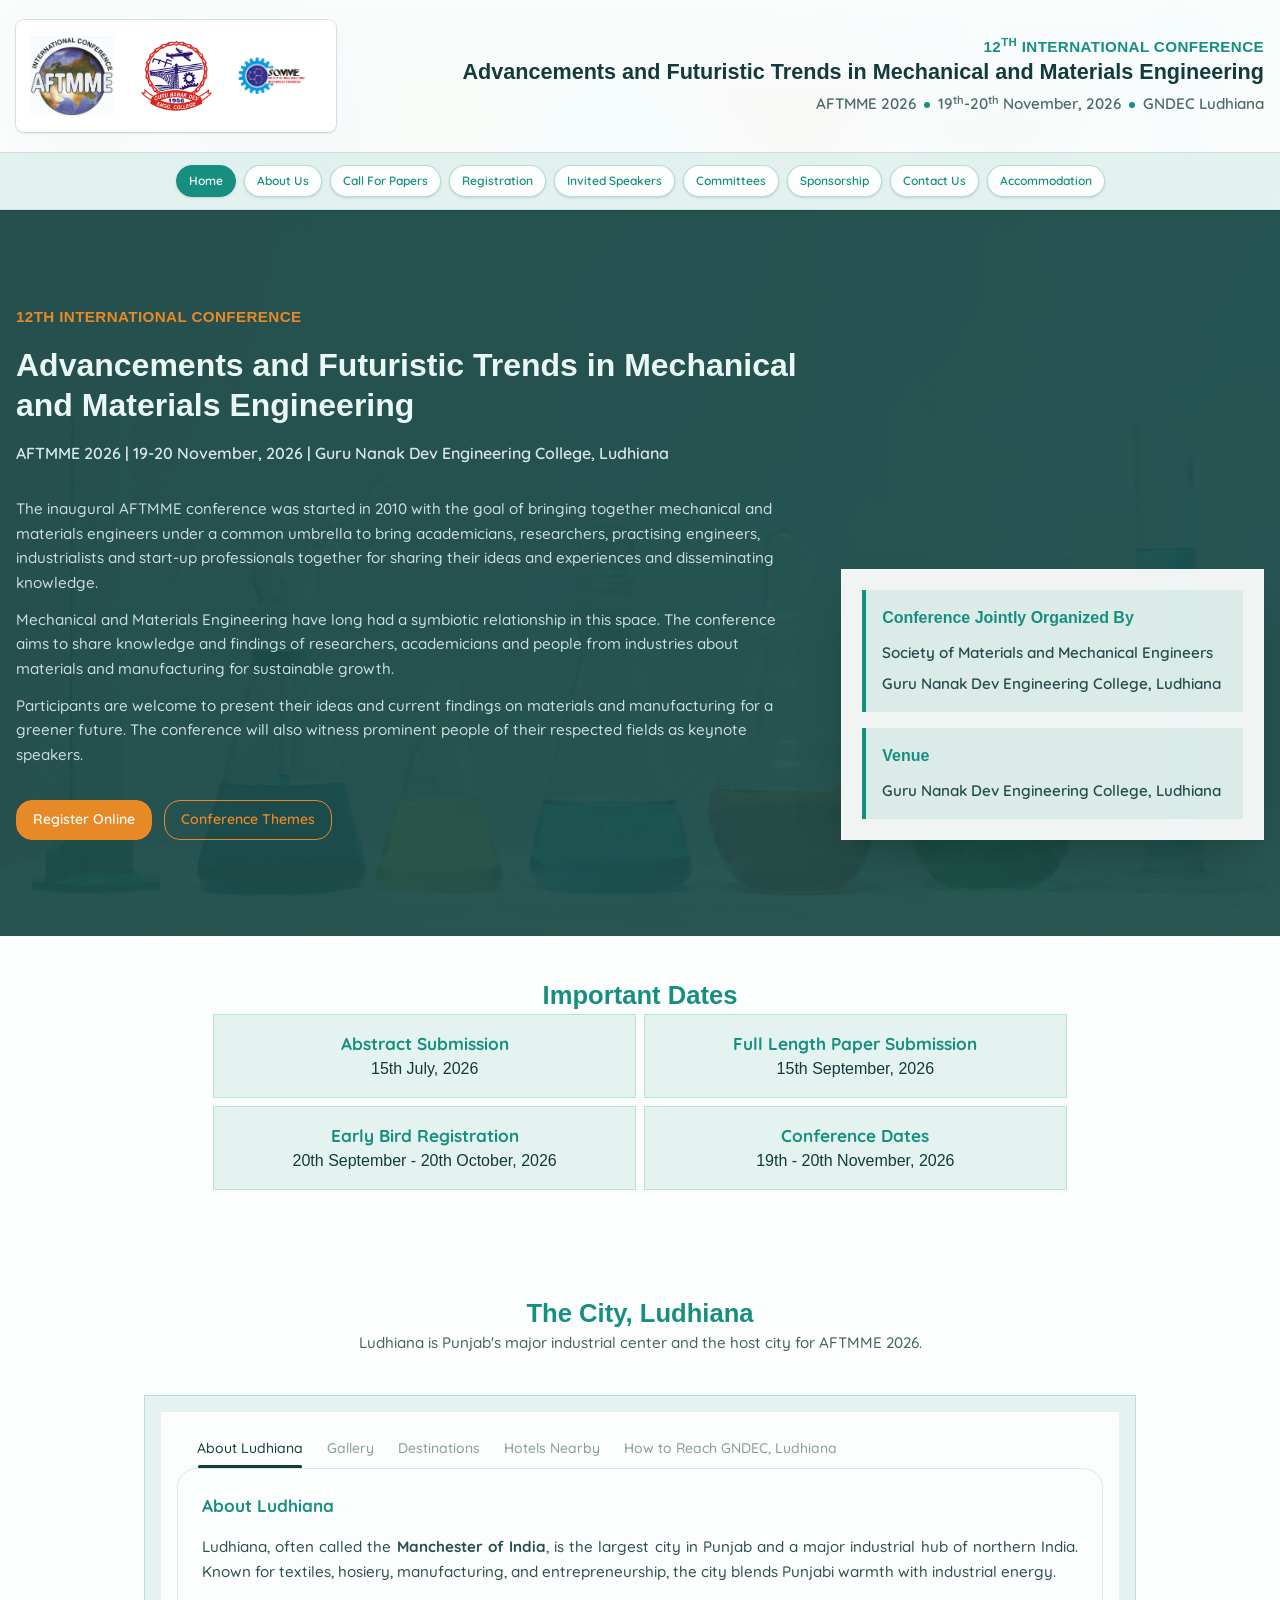
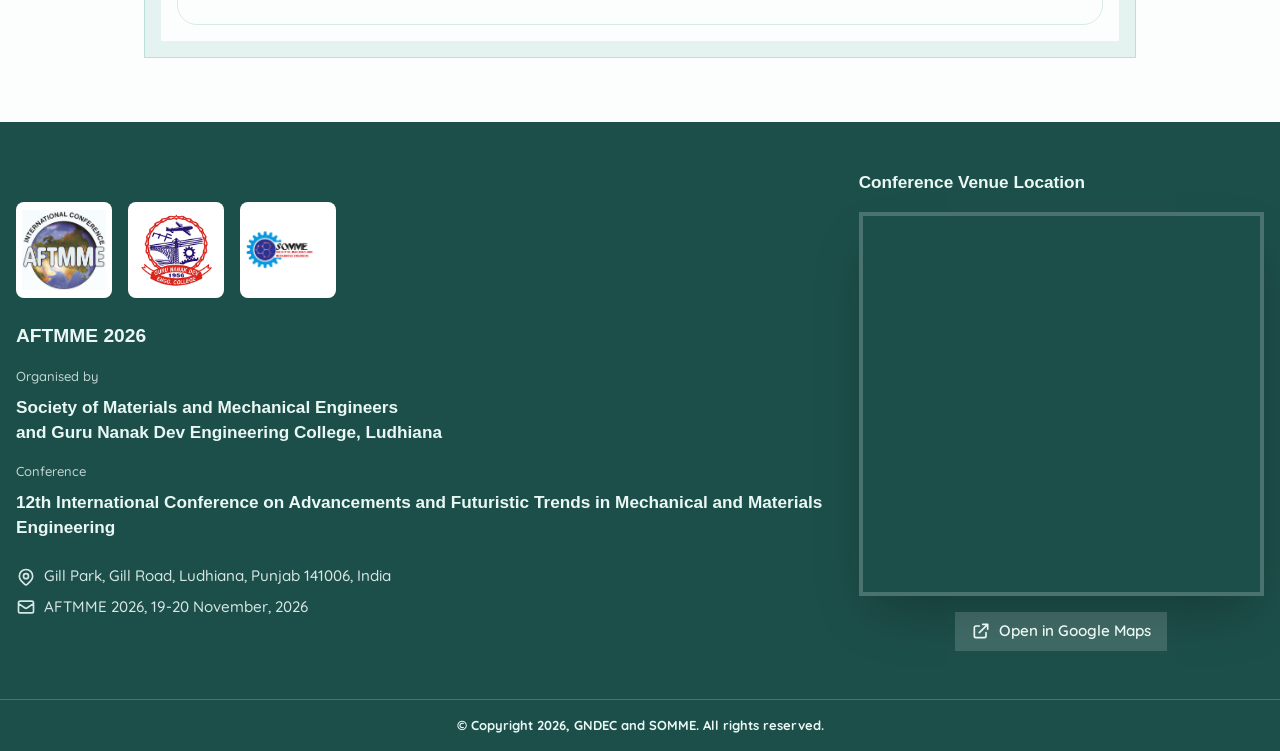
==== index.html @ 48f89f9c "draft" ====
<!DOCTYPE html>
<html lang="en" data-theme="corporate">

<head>
  <meta charset="UTF-8">
  <meta name="viewport" content="width=device-width, initial-scale=1.0">

  <title>AFTMME
  </title>
  <link rel="preconnect" href="https://fonts.googleapis.com">
  <link rel="preconnect" href="https://fonts.gstatic.com" crossorigin>
  <link href="https://fonts.googleapis.com/css2?family=Quicksand:wght@300..700&display=swap" rel="stylesheet">
  <link rel="stylesheet" href="./css/output.css">
  <link rel="apple-touch-icon" sizes="180x180" href="favicon/apple-touch-icon.png">
  <link rel="icon" type="image/png" sizes="32x32" href="favicon/favicon-32x32.png">
  <link rel="icon" type="image/png" sizes="16x16" href="favicon/favicon-16x16.png">
  <link rel="manifest" href="favicon/site.webmanifest">
</head>

<body class="font-medium text-justify text-body">
  <div class="relative ">
    <img src="./images/background.jpg" alt="Background" class="absolute inset-0 w-full h-full object-cover opacity-40 blur-lg object-bottom">
    <div class="relative  z-10">
      

<header class="bg-base-100/95 text-base-content border-b border-secondary/20 shadow-sm">
  <div class="container mx-auto px-3 py-3 md:px-4 md:py-5">
    <div class="flex flex-col gap-4 lg:flex-row lg:items-center lg:justify-between">
      <div class="flex items-center justify-center gap-2 rounded-lg bg-white/95 p-2 shadow-sm ring-1 ring-secondary/15 lg:justify-start">
        <img src="./images/logo.png" alt="" class="h-16 w-16 sm:h-20 sm:w-20 lg:h-24 lg:w-24 object-contain bg-white rounded-lg p-1.5" />

        <img src="./images/college_logo.png" alt="" class="h-16 w-16 sm:h-20 sm:w-20 lg:h-24 lg:w-24 object-contain bg-white rounded-lg p-1.5" />

        <img src="./images/somme.jpeg" alt="" class="h-16 w-16 sm:h-20 sm:w-20 lg:h-24 lg:w-24 object-contain bg-white rounded-lg p-1.5" />

      </div>

      <div class="text-center lg:text-right lg:max-w-4xl">
        <p class="text-body font-montserrat font-bold uppercase tracking-wide text-secondary">
          12<sup>th</sup> International Conference
        </p>
        <h1 class="font-montserrat text-h4 md:text-h3 font-black leading-tight text-base-content">
          Advancements and Futuristic Trends in Mechanical and Materials Engineering
        </h1>
        <div class="mt-2 flex flex-wrap items-center justify-center gap-2 text-body font-semibold text-base-content/75 lg:justify-end">
          <span>AFTMME 2026</span>
          <span class="h-1.5 w-1.5 rounded-full bg-secondary"></span>
          <span>19<sup>th</sup>-20<sup>th</sup> November, 2026</span>
          <span class="h-1.5 w-1.5 rounded-full bg-secondary"></span>
          <span>GNDEC Ludhiana</span>
        </div>
      </div>
    </div>
  </div>

  <nav id="navbar" class="border-t border-secondary/15 bg-secondary/10">
    <div class="container mx-auto flex flex-wrap justify-center gap-2 px-3 py-3">
      
      <a id="home" href="./" class="btn btn-sm shadow-sm btn-secondary border-secondary text-secondary-content pointer-events-none" aria-current=page>
  Home
</a>

      
      <a id="about-us" href="./about.html" class="btn btn-sm shadow-sm border-secondary/30 bg-base-100 text-secondary hover:bg-secondary hover:text-secondary-content hover:border-secondary" >
  About Us
</a>

      
      <a id="call-for-papers" href="./cfp.html" class="btn btn-sm shadow-sm border-secondary/30 bg-base-100 text-secondary hover:bg-secondary hover:text-secondary-content hover:border-secondary" >
  Call For Papers
</a>

      
      <a id="registration" href="./registration.html" class="btn btn-sm shadow-sm border-secondary/30 bg-base-100 text-secondary hover:bg-secondary hover:text-secondary-content hover:border-secondary" >
  Registration
</a>

      
      <a id="invited-speakers" href="./speakers.html" class="btn btn-sm shadow-sm border-secondary/30 bg-base-100 text-secondary hover:bg-secondary hover:text-secondary-content hover:border-secondary" >
  Invited Speakers
</a>

      
      <a id="committee" href="./committees.html" class="btn btn-sm shadow-sm border-secondary/30 bg-base-100 text-secondary hover:bg-secondary hover:text-secondary-content hover:border-secondary" >
  Committees
</a>

      
      <a id="sponsorship" href="./sponsorship.html" class="btn btn-sm shadow-sm border-secondary/30 bg-base-100 text-secondary hover:bg-secondary hover:text-secondary-content hover:border-secondary" >
  Sponsorship
</a>

      
      <a id="contact-us" href="./contact.html" class="btn btn-sm shadow-sm border-secondary/30 bg-base-100 text-secondary hover:bg-secondary hover:text-secondary-content hover:border-secondary" >
  Contact Us
</a>

      
      <a id="accommodation" href="./accomodation.html" class="btn btn-sm shadow-sm border-secondary/30 bg-base-100 text-secondary hover:bg-secondary hover:text-secondary-content hover:border-secondary" >
  Accommodation
</a>

      
    </div>
  </nav>
</header>

    </div>
  </div>

  <div>
    

<section class="bg-base-100">
  <div class="relative overflow-hidden bg-neutral text-neutral-content">
    <img src="./images/background.jpg" alt="Guru Nanak Dev Engineering College" class="absolute inset-0 h-full w-full object-cover object-bottom opacity-30">
    <div class="absolute inset-0 bg-neutral/80"></div>

    <div class="relative container mx-auto px-4 py-16 md:py-24">
      <div class="grid gap-10 lg:grid-cols-[1.3fr_0.7fr] lg:items-end">
        <div class="max-w-4xl">
          <p class="text-body font-montserrat font-bold uppercase tracking-wide text-primary mb-4">
            12th International Conference
          </p>
          <h1 class="text-h2 md:text-h1 font-black font-montserrat leading-tight text-left">
            Advancements and Futuristic Trends in Mechanical and Materials Engineering
          </h1>
          <p class="text-h6 font-semibold mt-4 text-neutral-content/90">
            AFTMME 2026 | 19-20 November, 2026 | Guru Nanak Dev Engineering College, Ludhiana
          </p>

          <div class="mt-8 grid gap-3">
            
            <p class="text-body text-left leading-relaxed text-neutral-content/85">The inaugural AFTMME conference was started in 2010 with the goal of bringing together mechanical and materials engineers under a common umbrella to bring academicians, researchers, practising engineers, industrialists and start-up professionals together for sharing their ideas and experiences and disseminating knowledge.</p>
            
            <p class="text-body text-left leading-relaxed text-neutral-content/85">Mechanical and Materials Engineering have long had a symbiotic relationship in this space. The conference aims to share knowledge and findings of researchers, academicians and people from industries about materials and manufacturing for sustainable growth.</p>
            
            <p class="text-body text-left leading-relaxed text-neutral-content/85">Participants are welcome to present their ideas and current findings on materials and manufacturing for a greener future. The conference will also witness prominent people of their respected fields as keynote speakers.</p>
            
          </div>

          <div class="flex flex-wrap gap-3 mt-8">
            
            <a href="https://forms.gle/dXrpGageUE6SoaUA6" target="_blank" rel="noopener noreferrer" class="btn btn-primary">Register Online</a>
            
            <a href="./cfp" class="btn btn-outline btn-primary">Conference Themes</a>
          </div>
        </div>

        <div class="bg-base-100/95 text-base-content border border-white/20 p-5 shadow-2xl">
          
          <div class="border-l-4 border-secondary bg-secondary/10 p-4 mb-4 last:mb-0">
            <h2 class="text-h6 text-secondary font-montserrat font-bold mb-3">Conference Jointly Organized By</h2>
            
            <p class="text-body text-base-content/90 font-semibold mb-2 last:mb-0">Society of Materials and Mechanical Engineers</p>
            
            <p class="text-body text-base-content/90 font-semibold mb-2 last:mb-0">Guru Nanak Dev Engineering College, Ludhiana</p>
            
          </div>
          
          <div class="border-l-4 border-secondary bg-secondary/10 p-4 mb-4 last:mb-0">
            <h2 class="text-h6 text-secondary font-montserrat font-bold mb-3">Venue</h2>
            
            <p class="text-body text-base-content/90 font-semibold mb-2 last:mb-0">Guru Nanak Dev Engineering College, Ludhiana</p>
            
          </div>
          
        </div>
      </div>
    </div>
  </div>


  <div class="md:max-w-2/3 mx-auto my-10">
    <div class="text-center">
      <!-- level can be h1 - h6 -->
<hh2 class="text-center text-h2 font-bold text-secondary font-montserrat mb-4">Important Dates</hh2>
    </div>
    <div class="grid grid-cols-1 md:grid-cols-2 gap-2 p-3 md:p-0">
      
      <a href="https://calendar.google.com/calendar/render?action=TEMPLATE&amp;text=AFTMME+2026+Abstract+Submission&amp;dates=20260715/20260716&amp;details=Submit+your+abstract+for+AFTMME+2026&amp;sf=true&amp;output=xml" target="_blank" rel="noopener noreferrer" class="timeline-item p-4 bg-secondary/10 border border-secondary/20 hover:bg-secondary/20 transition-colors">
        <div class="text-center flex flex-col items-center">
          <div class="text-h5 font-black text-secondary">Abstract Submission</div>
          <time class=" font-montserrat text-h6 font-medium">15th July, 2026</time>
        </div>
      </a>
      
      <a href="https://calendar.google.com/calendar/render?action=TEMPLATE&amp;text=AFTMME+2026+Full+Length+Paper+Submission&amp;dates=20260915/20260916&amp;details=Submit+your+full+length+paper+for+AFTMME+2026&amp;sf=true&amp;output=xml" target="_blank" rel="noopener noreferrer" class="timeline-item p-4 bg-secondary/10 border border-secondary/20 hover:bg-secondary/20 transition-colors">
        <div class="text-center flex flex-col items-center">
          <div class="text-h5 font-black text-secondary">Full Length Paper Submission</div>
          <time class=" font-montserrat text-h6 font-medium">15th September, 2026</time>
        </div>
      </a>
      
      <a href="https://calendar.google.com/calendar/render?action=TEMPLATE&amp;text=AFTMME+2026+Early+Bird+Registration&amp;dates=20260920/20261021&amp;details=Early+bird+registration+for+AFTMME+2026&amp;sf=true&amp;output=xml" target="_blank" rel="noopener noreferrer" class="timeline-item p-4 bg-secondary/10 border border-secondary/20 hover:bg-secondary/20 transition-colors">
        <div class="text-center flex flex-col items-center">
          <div class="text-h5 font-black text-secondary">Early Bird Registration</div>
          <time class=" font-montserrat text-h6 font-medium">20th September - 20th October, 2026</time>
        </div>
      </a>
      
      <a href="https://calendar.google.com/calendar/render?action=TEMPLATE&amp;text=AFTMME+2026&amp;dates=20261119/20261121&amp;details=12th+International+Conference+on+Advancements+and+Futuristic+Trends+in+Mechanical+and+Materials+Engineering&amp;location=Guru+Nanak+Dev+Engineering+College+Ludhiana&amp;sf=true&amp;output=xml" target="_blank" rel="noopener noreferrer" class="timeline-item p-4 bg-secondary/10 border border-secondary/20 hover:bg-secondary/20 transition-colors">
        <div class="text-center flex flex-col items-center">
          <div class="text-h5 font-black text-secondary">Conference Dates</div>
          <time class=" font-montserrat text-h6 font-medium">19th - 20th November, 2026</time>
        </div>
      </a>
      
    </div>
  </div>
  <script>
    const conferenceDate = new Date('2026-11-19T09:00:00+05:30').getTime();
  </script>
</section>


<section class="bg-base-100 py-12 md:py-16">
  <div class="container mx-auto px-4 md:max-w-5xl">
    <div class="text-center mb-10">
      <!-- level can be h1 - h6 -->
<hh2 class="text-center text-h2 font-bold text-secondary font-montserrat mb-4">The City, Ludhiana</hh2>
      <p class="text-body text-base-content/80 max-w-3xl mx-auto">
        Ludhiana is Punjab's major industrial center and the host city for AFTMME 2026.
      </p>
    </div>
    <div class="bg-secondary/10 border border-secondary/20 p-4">
      <div class="tabs tabs-xs md:tabs-md tabs-border w-full bg-base-100 p-4">
        <!-- Tab 1 -->
        <input type="radio" name="ludhiana_tabs" class="tab ml-2" aria-label="About Ludhiana" checked="checked" />
        <div class="tab-content border-base-300 bg-base-100 p-4 md:p-6 space-y-4">
          <h2 class="text-h5 font-bold text-secondary">About Ludhiana</h2>
          <p class="leading-relaxed text-justify text-base-content/90 text-body">
            Ludhiana, often called the <strong>Manchester of India</strong>, is the largest city in Punjab and a major industrial hub of northern India. Known for textiles, hosiery, manufacturing, and entrepreneurship, the city blends Punjabi warmth with industrial energy.
          </p>
          <p class="hidden">
            Ludhiana, often called the <strong>Manchester of India</strong>, is the
            largest city in Punjab and a major industrial hub of northern India. Known
            for its vibrant textile industry, hosiery exports, and entrepreneurial
            spirit, Ludhiana blends tradition with progress. Beyond its economic
            prowess, the city is rich in Punjabi culture — from lively folk dances and
            sumptuous cuisine to warm hospitality. The Sutlej River runs along its
            northern edge, offering a serene contrast to the city’s bustling life.
            Whether you’re walking through old bazaars, exploring Gurudwaras, or
            enjoying a glass of lassi at a roadside dhaba, Ludhiana promises an
            experience full of heart and energy.
          </p>
        </div>

        <!-- Tab 2 -->
        <input type="radio" name="ludhiana_tabs" class="tab" aria-label="Gallery" />
        <div class="tab-content border-base-300 bg-base-100 p-4 md:p-6">
          <h2 class="text-h5 font-bold text-secondary mb-6">Gallery</h2>
          <div class="grid grid-cols-1 md:grid-cols-3 gap-4">
            
            <img src="https://external-content.duckduckgo.com/iu/?u=https%3A%2F%2Fmir-s3-cdn-cf.behance.net%2Fproject_modules%2F1400%2F5e1f9431585181.5657226f60b6d.jpg" alt="Gurudwara Dukh Niwaran Sahib" class="border border-secondary/20 shadow-sm object-cover object-top h-48 w-full" />
            
            <img src="https://i.ibb.co/JwX1mw2k/Clock-Tower.jpg" alt="Ludhiana Clock Tower" class="border border-secondary/20 shadow-sm object-cover object-top h-48 w-full" />
            
            <img src="https://i.ibb.co/Kpf9cWkV/pau.webp" alt="Punjab Agricultural University" class="border border-secondary/20 shadow-sm object-cover object-top h-48 w-full" />
            
            <img src="https://i.ibb.co/5g0xy57D/war-museum.jpg" alt="Maharaja Ranjit Singh War Museum" class="border border-secondary/20 shadow-sm object-cover object-top h-48 w-full" />
            
            <img src="https://i.ibb.co/k6z6CtCR/sutlej.jpg" alt="Sutlej Bridge" class="border border-secondary/20 shadow-sm object-cover object-top h-48 w-full" />
            
            <img src="https://i.ibb.co/N2TQ4MS9/rose-garden.jpg" alt="Nehru Rose Garden" class="border border-secondary/20 shadow-sm object-cover object-top h-48 w-full" />
            

          </div>
        </div>

        <input type="radio" name="ludhiana_tabs" class="tab" aria-label="Destinations" />
        <div class="tab-content border-base-300 bg-base-100 p-4 md:p-6 space-y-4">
          <h2 class="text-h5 font-bold text-secondary">Destinations Around Ludhiana</h2>
          <ul class="grid gap-3">
            
            <li class="bg-secondary/5 border-l-4 border-secondary/40 p-4 text-body text-base-content/90">

              <a href="https://maps.app.goo.gl/hszUZSotVya6fBsk8" target="_blank" rel="noopener noreferrer" class="link link-secondary font-semibold">
                <strong>
                  Gurudwara Dukh Niwaran Sahib
                </strong> - A sacred Sikh shrine known for its peaceful atmosphere and historical importance.
              </a>
            </li>
            
            <li class="bg-secondary/5 border-l-4 border-secondary/40 p-4 text-body text-base-content/90">

              <a href="https://maps.app.goo.gl/EoDzQHtRTgR2Vbzr5" target="_blank" rel="noopener noreferrer" class="link link-secondary font-semibold">
                <strong>
                  Punjab Agricultural University Museum
                </strong> - A glimpse into Punjab’s rural heritage, traditional crafts, and agricultural evolution.
              </a>
            </li>
            
            <li class="bg-secondary/5 border-l-4 border-secondary/40 p-4 text-body text-base-content/90">

              <a href="https://maps.app.goo.gl/1xJ6drTaX4AyEkuX6" target="_blank" rel="noopener noreferrer" class="link link-secondary font-semibold">
                <strong>
                  Nehru Rose Garden
                </strong> - A sprawling urban park home to over 1,600 varieties of roses, ideal for picnics and evening strolls.
              </a>
            </li>
            
            <li class="bg-secondary/5 border-l-4 border-secondary/40 p-4 text-body text-base-content/90">

              <a href="https://maps.app.goo.gl/nCQW2N6qiTGKD3GR7" target="_blank" rel="noopener noreferrer" class="link link-secondary font-semibold">
                <strong>
                  Phillaur Fort
                </strong> - A historical fort built by Maharaja Ranjit Singh, showcasing Sikh military architecture and British influences.
              </a>
            </li>
            
            <li class="bg-secondary/5 border-l-4 border-secondary/40 p-4 text-body text-base-content/90">

              <a href="https://maps.app.goo.gl/2rfPbfK1Y4igGxfE9" target="_blank" rel="noopener noreferrer" class="link link-secondary font-semibold">
                <strong>
                  Rakh Bagh Park
                </strong> - A beloved recreational spot featuring lush greenery, a toy train, and spaces for families to unwind.
              </a>
            </li>
            
            <li class="bg-secondary/5 border-l-4 border-secondary/40 p-4 text-body text-base-content/90">

              <a href="https://maps.app.goo.gl/YrtGfzPwHV21QZ9r7" target="_blank" rel="noopener noreferrer" class="link link-secondary font-semibold">
                <strong>
                  Hardy’s World
                </strong> - Punjab’s famous amusement and water park, perfect for thrill-seekers and family fun.
              </a>
            </li>
            
          </ul>
        </div>

        <!-- Tab 4 -->
        <input type="radio" name="ludhiana_tabs" class="tab" aria-label="Hotels Nearby" />
        <div class="tab-content border-base-300 bg-base-100 p-4 md:p-6 space-y-4">
          <h2 class="text-h5 font-bold text-secondary mb-6">Hotels Nearby</h2>
          <div class="grid grid-cols-1 md:grid-cols-3 gap-4">
            
            <a href="https://www.radissonhotels.com/en-us/hotels/radisson-blu-ludhiana" target="_blank" rel="noopener noreferrer" class="flex flex-col items-center justify-center gap-3 p-6 bg-secondary/5 border border-secondary/20 hover:border-secondary hover:shadow-md transition-all duration-300 group">
              <svg xmlns="http://www.w3.org/2000/svg" class="h-12 w-12 text-secondary group-hover:scale-110 transition-transform" fill="none" viewBox="0 0 24 24" stroke="currentColor">
                <path stroke-linecap="round" stroke-linejoin="round" stroke-width="2" d="M19 21V5a2 2 0 00-2-2H7a2 2 0 00-2 2v16m14 0h2m-2 0h-5m-9 0H3m2 0h5M9 7h1m-1 4h1m4-4h1m-1 4h1m-5 10v-5a1 1 0 011-1h2a1 1 0 011 1v5m-4 0h4" />
              </svg>
              <span class="text-body font-bold text-secondary text-center">Radisson Blu Hotel</span>
              <span class="text-body text-base-content/70">View Details</span>
            </a>
            
            <a href="https://www.radissonhotels.com/en-us/hotels/park-plaza-ludhiana?cid=a%3Ase+b%3Agmb+c%3Aapac+i%3Alocal+e%3Apph+d%3Aind+h%3AINPBLUH1" target="_blank" rel="noopener noreferrer" class="flex flex-col items-center justify-center gap-3 p-6 bg-secondary/5 border border-secondary/20 hover:border-secondary hover:shadow-md transition-all duration-300 group">
              <svg xmlns="http://www.w3.org/2000/svg" class="h-12 w-12 text-secondary group-hover:scale-110 transition-transform" fill="none" viewBox="0 0 24 24" stroke="currentColor">
                <path stroke-linecap="round" stroke-linejoin="round" stroke-width="2" d="M19 21V5a2 2 0 00-2-2H7a2 2 0 00-2 2v16m14 0h2m-2 0h-5m-9 0H3m2 0h5M9 7h1m-1 4h1m4-4h1m-1 4h1m-5 10v-5a1 1 0 011-1h2a1 1 0 011 1v5m-4 0h4" />
              </svg>
              <span class="text-body font-bold text-secondary text-center">Park Plaza</span>
              <span class="text-body text-base-content/70">View Details</span>
            </a>
            
            <a href="https://www.hyatt.com/hyatt-regency/en-US/luhrl-hyatt-regency-ludhiana?src=corp_lclb_google_seo_luhrl&amp;utm_source=google&amp;utm_medium=organic&amp;utm_campaign=lmr" target="_blank" rel="noopener noreferrer" class="flex flex-col items-center justify-center gap-3 p-6 bg-secondary/5 border border-secondary/20 hover:border-secondary hover:shadow-md transition-all duration-300 group">
              <svg xmlns="http://www.w3.org/2000/svg" class="h-12 w-12 text-secondary group-hover:scale-110 transition-transform" fill="none" viewBox="0 0 24 24" stroke="currentColor">
                <path stroke-linecap="round" stroke-linejoin="round" stroke-width="2" d="M19 21V5a2 2 0 00-2-2H7a2 2 0 00-2 2v16m14 0h2m-2 0h-5m-9 0H3m2 0h5M9 7h1m-1 4h1m4-4h1m-1 4h1m-5 10v-5a1 1 0 011-1h2a1 1 0 011 1v5m-4 0h4" />
              </svg>
              <span class="text-body font-bold text-secondary text-center">Hyatt Regency</span>
              <span class="text-body text-base-content/70">View Details</span>
            </a>
            
          </div>
        </div>

        <!-- Tab 5 -->
        <input type="radio" name="ludhiana_tabs" class="tab" aria-label="How to Reach GNDEC, Ludhiana" />
        <div class="tab-content border-base-300 bg-base-100 p-4 md:p-6 space-y-6">
          <h2 class="text-h5 font-bold text-secondary mb-6">How to Reach Guru Nanak Dev Engineering College, Ludhiana</h2>
          <div class="grid md:grid-cols-2 grid-cols-1 gap-6">
            
            <div class="bg-secondary/5 border border-secondary/20 p-4">
              <div class="flex flex-col items-stretch text-center gap-4">
                <p class="text-body text-base-content/80">
                  <span class="text-secondary font-semibold">By Air:</span> Chandigarh Airport
                </p>
                <div class="h-72 border border-base-300">
                  <iframe class = "w-full h-full" src="https://www.google.com/maps/embed?pb=!1m28!1m12!1m3!1d438947.805589755!2d75.9935846582233!3d30.738643079458043!2m3!1f0!2f0!3f0!3m2!1i1024!2i768!4f13.1!4m13!3e6!4m5!1s0x390fec8230a9dd53%3A0x42c6835dc358b53a!2sShaheed%20Bhagat%20Singh%20International%20Airport%2C%20Chandigarh%2C%20New%20Civil%20Air%20Terminal%20Chandigarh%20International%20Airport%2C%20Sahibzada%20Ajit%20Singh%20Nagar%2C%20Punjab%20140306!3m2!1d30.6679559!2d76.7860317!4m5!1s0x391a828f09011b15%3A0xbf3f5b51dcc81b12!2sGuru%20Nanak%20Dev%20Engineering%20College%2C%20Gill%20Road%2C%20Gill%20Park%2C%20Ludhiana%2C%20Punjab!3m2!1d30.860695399999997!2d75.8595665!5e0!3m2!1sen!2sin!4v1762454289654!5m2!1sen!2sin"  style="border:0;" allowfullscreen="" loading="lazy" referrerpolicy="no-referrer-when-downgrade"></iframe>
                </div>
              </div>
            </div>
            
            <div class="bg-secondary/5 border border-secondary/20 p-4">
              <div class="flex flex-col items-stretch text-center gap-4">
                <p class="text-body text-base-content/80">
                  <span class="text-secondary font-semibold">By Air:</span> Amritsar Airport
                </p>
                <div class="h-72 border border-base-300">
                  <iframe class = "w-full h-full" src="https://www.google.com/maps/embed?pb=!1m28!1m12!1m3!1d436555.666613947!2d75.00359868120361!3d31.259739765110723!2m3!1f0!2f0!3f0!3m2!1i1024!2i768!4f13.1!4m13!3e0!4m5!1s0x39196609c25343eb%3A0x2284aab8b51ba16d!2sSri%20Guru%20Ram%20Dass%20Jee%20International%20Airport%2C%20Amritsar%2C%20opp.%20Hotel%20Blue%20Radison%2C%20Ajnala%20Rd%2C%20Raja%20Sansi%2C%20Punjab%20143101!3m2!1d31.7056203!2d74.8068644!4m5!1s0x391a828f09011b15%3A0xbf3f5b51dcc81b12!2sGNDEC%2C%20Gill%20Road%2C%20Gill%20Park%2C%20Ludhiana%2C%20Punjab!3m2!1d30.860695399999997!2d75.8595665!5e0!3m2!1sen!2sin!4v1762502046874!5m2!1sen!2sin" style="border:0;" allowfullscreen="" loading="lazy" referrerpolicy="no-referrer-when-downgrade"></iframe>
                </div>
              </div>
            </div>
            
            <div class="bg-secondary/5 border border-secondary/20 p-4">
              <div class="flex flex-col items-stretch text-center gap-4">
                <p class="text-body text-base-content/80">
                  <span class="text-secondary font-semibold">By Train:</span> Ludhiana Railway Station
                </p>
                <div class="h-72 border border-base-300">
                  <iframe class = "w-full h-full" src="https://www.google.com/maps/embed?pb=!1m28!1m12!1m3!1d27392.10456545141!2d75.83396331996556!3d30.88629534845253!2m3!1f0!2f0!3f0!3m2!1i1024!2i768!4f13.1!4m13!3e6!4m5!1s0x391a830e7f486865%3A0x478486e217c54656!2sLudhiana%20Railway%20Station%2C%20Kamla%20Nehru%20Market%2C%20Old%20Ludhiana%2C%20Ludhiana%2C%20Punjab!3m2!1d30.9112579!2d75.8505134!4m5!1s0x391a828f09011b15%3A0xbf3f5b51dcc81b12!2sGuru%20Nanak%20Dev%20Engineering%20College%2C%20Gill%20Road%2C%20Gill%20Park%2C%20Ludhiana%2C%20Punjab!3m2!1d30.860695399999997!2d75.8595665!5e0!3m2!1sen!2sin!4v1762454371029!5m2!1sen!2sin"  style="border:0;" allowfullscreen="" loading="lazy" referrerpolicy="no-referrer-when-downgrade"></iframe>
                </div>
              </div>
            </div>
            
            <div class="bg-secondary/5 border border-secondary/20 p-4">
              <div class="flex flex-col items-stretch text-center gap-4">
                <p class="text-body text-base-content/80">
                  <span class="text-secondary font-semibold">By Road:</span> Ludhiana Bus Stand
                </p>
                <div class="h-72 border border-base-300">
                  <iframe class = "w-full h-full" src="https://www.google.com/maps/embed?pb=!1m24!1m8!1m3!1d27392.104579307434!2d75.8339633!3d30.8862953!3m2!1i1024!2i768!4f13.1!4m13!3e6!4m5!1s0x391a83743e3d673f%3A0xcdf0a5ea49da56bb!2sBus%20stand%20ludhiana%2C%20VRWW%2BPC4%2C%20Sham%20Nagar%2C%20Jawaharnagar%2C%20Ludhiana%2C%20Punjab%20141002!3m2!1d30.8967615!2d75.8460719!4m5!1s0x391a828f09011b15%3A0xbf3f5b51dcc81b12!2sGuru%20Nanak%20Dev%20Engineering%20College%2C%20Gill%20Road%2C%20Gill%20Park%2C%20Ludhiana%2C%20Punjab!3m2!1d30.860695399999997!2d75.8595665!5e0!3m2!1sen!2sin!4v1762454625546!5m2!1sen!2sin"  style="border:0;" allowfullscreen="" loading="lazy" referrerpolicy="no-referrer-when-downgrade"></iframe>
                </div>
              </div>
            </div>
            
          </div>
        </div>
      </div>
    </div>
  </div>
</section>
  </div>

  <!-- Footer -->
  <footer class="bg-neutral text-neutral-content mt-auto">
    <div class="container mx-auto px-4 py-12 flex flex-col md:flex-row gap-8 items-center">
      <div class="text-center md:text-left md:flex-2">
        <div class="flex items-center justify-center md:justify-start gap-4 mb-6">
          <img src="./images/logo.png" alt="" class="h-16 w-16 sm:h-20 sm:w-20 lg:h-24 lg:w-24 object-contain bg-white rounded-lg p-1.5" />

          <img src="./images/college_logo.png" alt="" class="h-16 w-16 sm:h-20 sm:w-20 lg:h-24 lg:w-24 object-contain bg-white rounded-lg p-1.5" />

          <img src="./images/somme.jpeg" alt="" class="h-16 w-16 sm:h-20 sm:w-20 lg:h-24 lg:w-24 object-contain bg-white rounded-lg p-1.5" />

        </div>

        <h3 class="text-h4 font-black font-montserrat mb-4">
          AFTMME 2026
        </h3>

        <div class="space-y-4">
          <div>
            <h5 class="text-small opacity-80 mb-2">Organised by</h5>
            <h3 class="text-h5 font-semibold font-montserrat">
              Society of Materials and Mechanical Engineers<br>and Guru Nanak Dev Engineering College, Ludhiana
            </h3>
          </div>

          <div>
            <h5 class="text-small opacity-80 mb-2">Conference</h5>
            <h3 class="text-h5 font-semibold font-montserrat">
              12th International Conference on Advancements and Futuristic Trends in Mechanical and Materials Engineering
            </h3>
          </div>
        </div>

        <div class="mt-6 space-y-2 text-small opacity-90">
          <div class="flex items-center justify-center md:justify-start gap-2">
            <svg xmlns="http://www.w3.org/2000/svg" class="h-5 w-5" fill="none" viewBox="0 0 24 24" stroke="currentColor">
              <path stroke-linecap="round" stroke-linejoin="round" stroke-width="2" d="M17.657 16.657L13.414 20.9a1.998 1.998 0 01-2.827 0l-4.244-4.243a8 8 0 1111.314 0z" />
              <path stroke-linecap="round" stroke-linejoin="round" stroke-width="2" d="M15 11a3 3 0 11-6 0 3 3 0 016 0z" />
            </svg>
            <span class="text-body">Gill Park, Gill Road, Ludhiana, Punjab 141006, India</span>
          </div>
          <div class="flex items-center justify-center md:justify-start gap-2">
            <svg xmlns="http://www.w3.org/2000/svg" class="h-5 w-5" fill="none" viewBox="0 0 24 24" stroke="currentColor">
              <path stroke-linecap="round" stroke-linejoin="round" stroke-width="2" d="M3 8l7.89 5.26a2 2 0 002.22 0L21 8M5 19h14a2 2 0 002-2V7a2 2 0 00-2-2H5a2 2 0 00-2 2v10a2 2 0 002 2z" />
            </svg>
            <span class="text-body">AFTMME 2026, 19-20 November, 2026</span>
          </div>
        </div>
      </div>

      <div class="md:flex-1 ">
        <h4 class="text-h5 font-bold font-montserrat mb-4 text-center md:text-left">Conference Venue Location</h4>
        <div class=" overflow-hidden shadow-2xl border-4 border-white/20 hover:border-white/40 transition-all duration-300 h-96">
          <iframe class="h-full w-full" src="https://www.google.com/maps/embed?pb=!1m14!1m8!1m3!1d6849.854876332422!2d75.8571052!3d30.8607065!3m2!1i1024!2i768!4f13.1!3m3!1m2!1s0x391a828f09011b15%3A0xbf3f5b51dcc81b12!2sGuru%20Nanak%20Dev%20Engineering%20College!5e0!3m2!1sen!2sin!4v1762316832403!5m2!1sen!2sin" style="border:0;" allowfullscreen="true" loading="lazy" referrerpolicy="no-referrer-when-downgrade"></iframe>
        </div>
        <div class="mt-4 text-center">
          <a href="https://maps.google.com/?q=Guru+Nanak+Dev+Engineering+College+Ludhiana" target="_blank" rel="noopener noreferrer" class="inline-flex items-center gap-2 px-4 py-2 bg-white/15 hover:bg-white/25 transition-all duration-300 text-small font-semibold">
            <svg xmlns="http://www.w3.org/2000/svg" class="h-5 w-5" fill="none" viewBox="0 0 24 24" stroke="currentColor">
              <path stroke-linecap="round" stroke-linejoin="round" stroke-width="2" d="M10 6H6a2 2 0 00-2 2v10a2 2 0 002 2h10a2 2 0 002-2v-4M14 4h6m0 0v6m0-6L10 14" />
            </svg>
            <span class="text-body">Open in Google Maps</span>
          </a>
        </div>
      </div>
    </div>

    <div class="border-t border-white/20 py-4">
      <div class="container mx-auto px-4 text-center">
        <p class="text-body text-small font-bold">
          &copy; Copyright 2026, GNDEC and SOMME. All rights reserved.
        </p>
      </div>
    </div>
  </footer>
  <script src="./js/navbar.js"> </script>
</body>

</html>
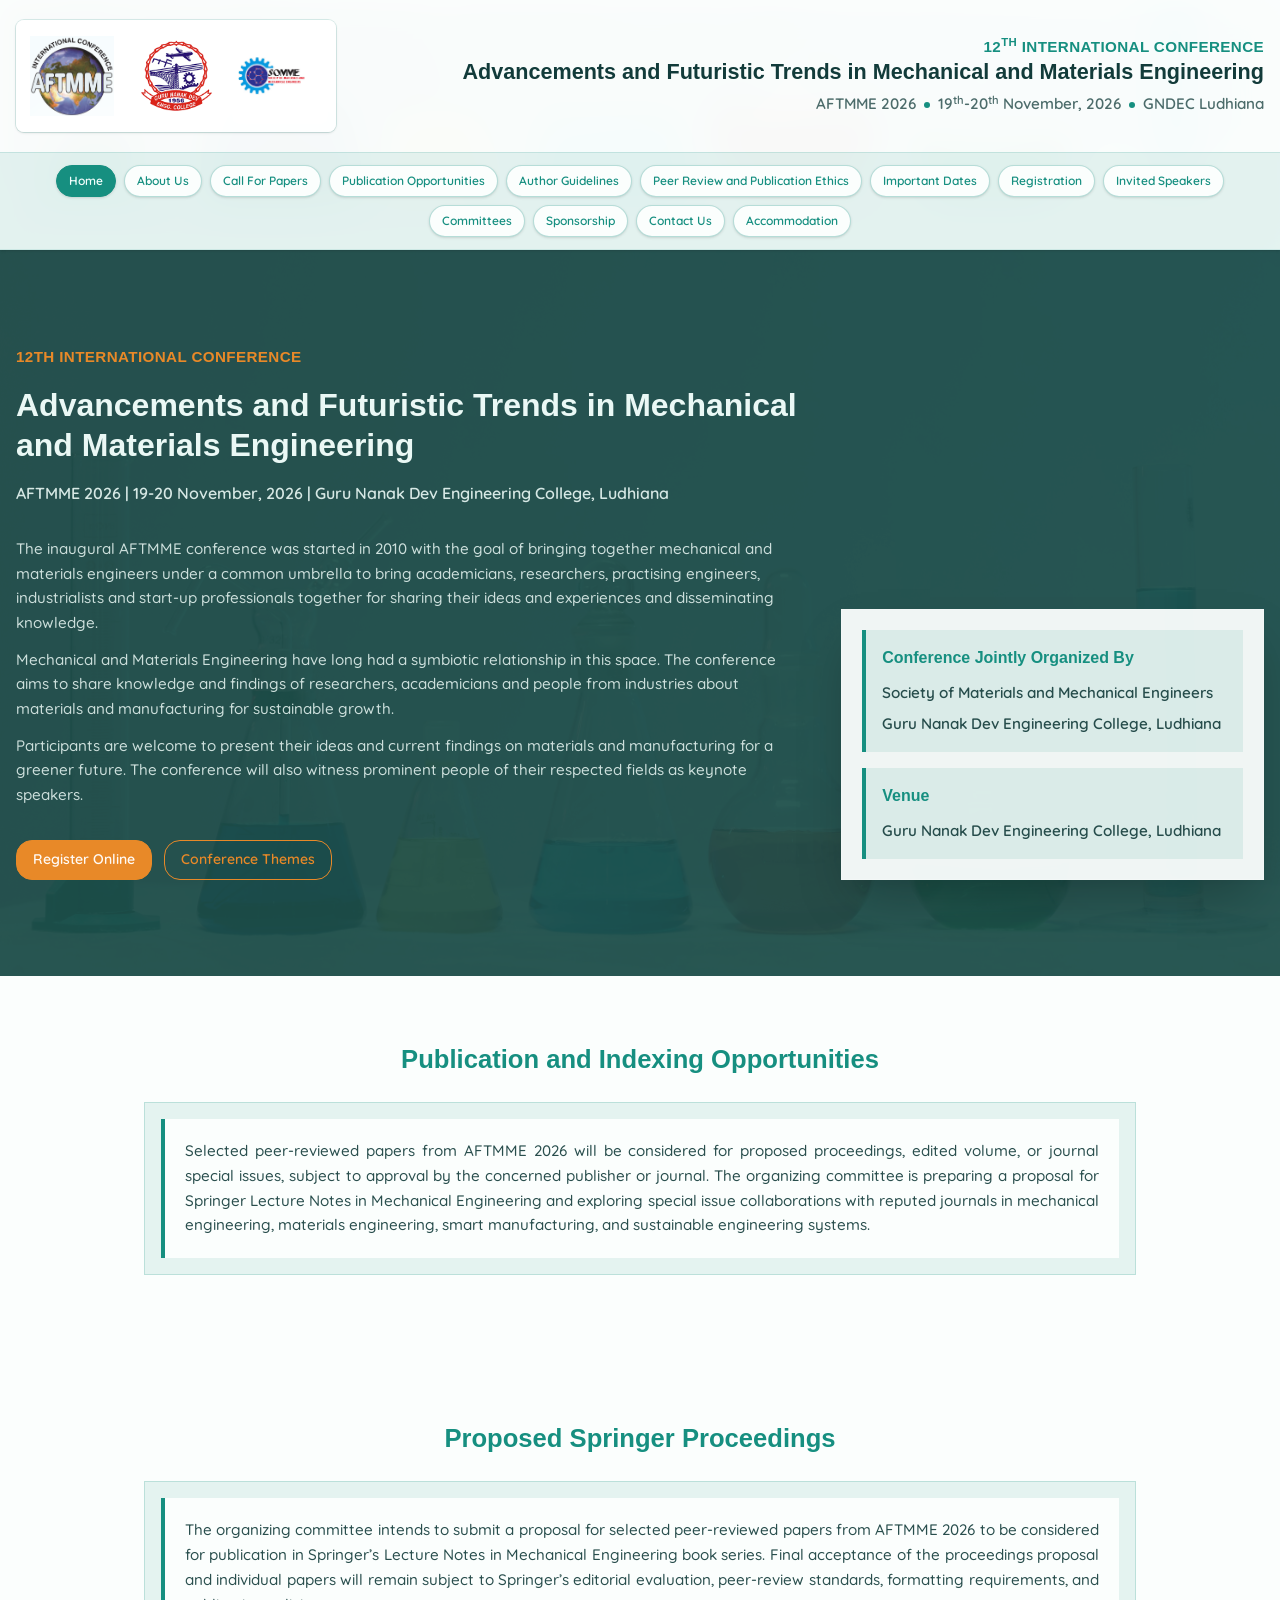
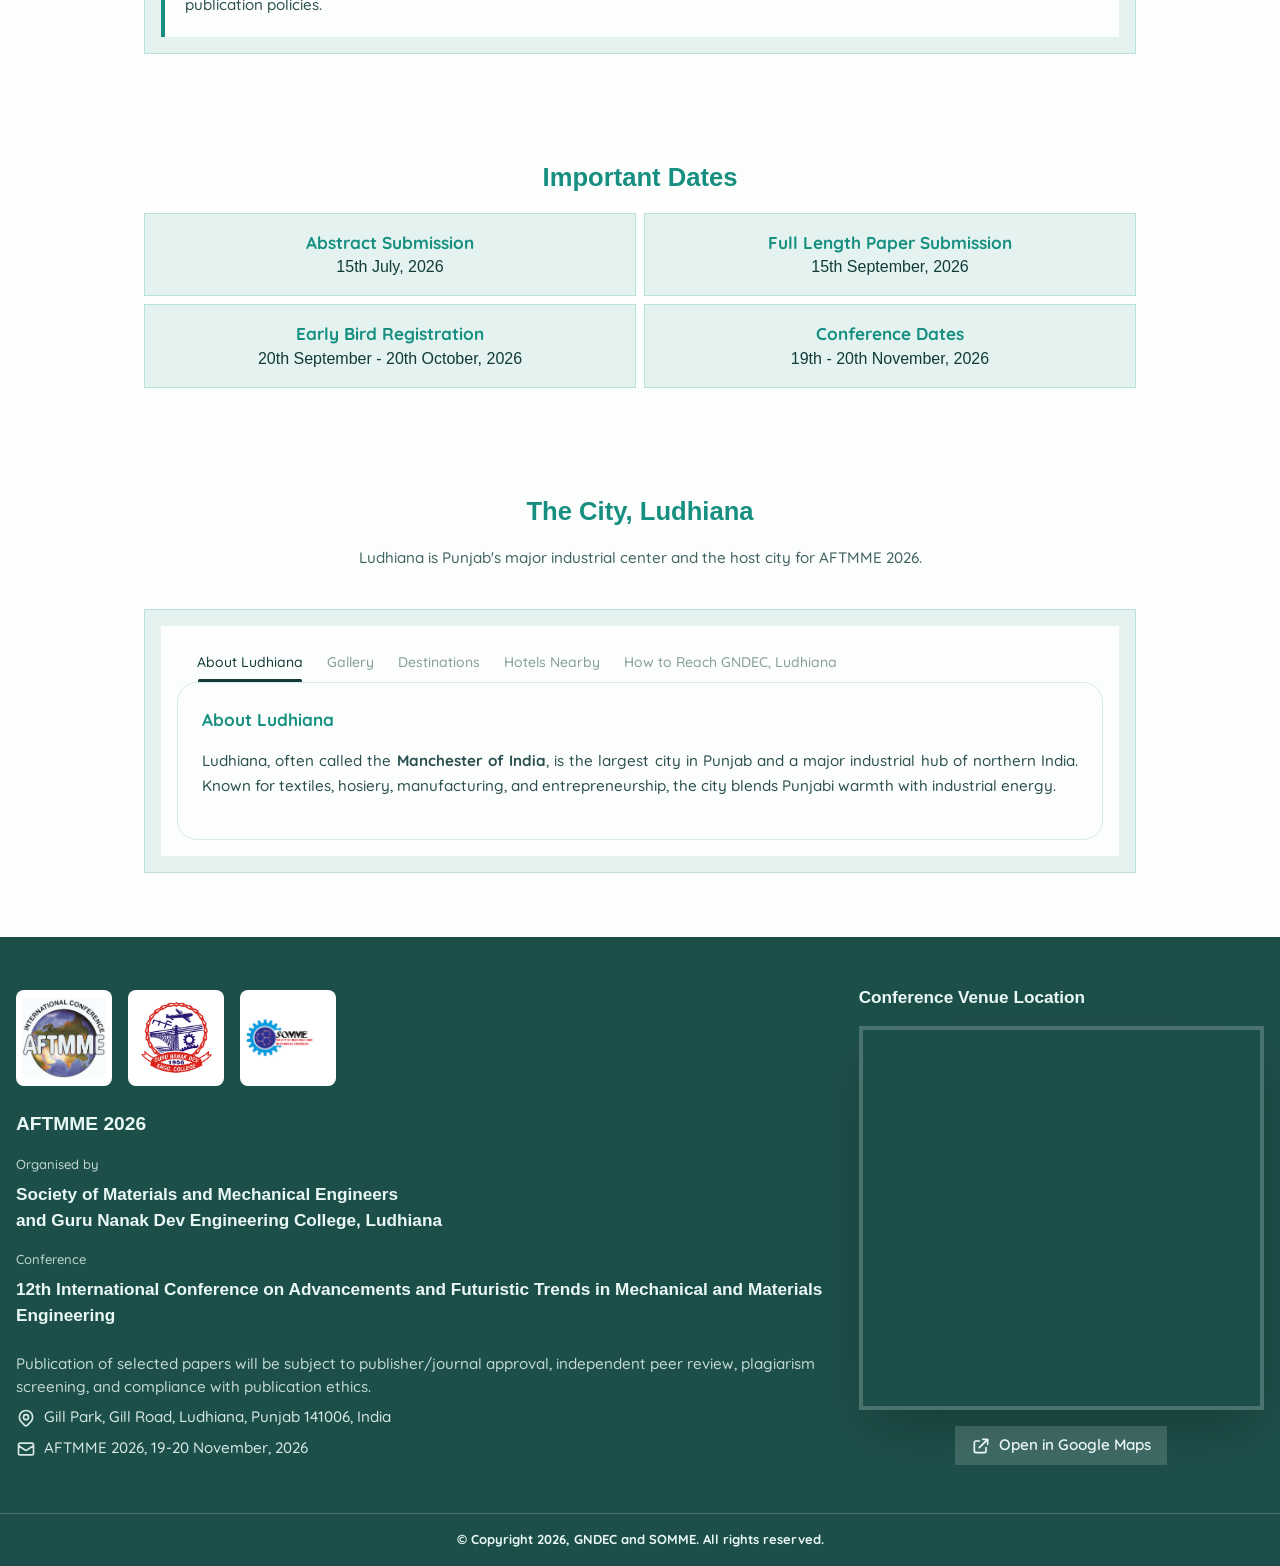
==== commit b6043cad: "website changes" ====
--- a/index.html
+++ b/index.html
@@ -71,6 +71,26 @@
 </a>
 
       
+      <a id="publication-opportunities" href="./publication-opportunities.html" class="btn btn-sm shadow-sm border-secondary/30 bg-base-100 text-secondary hover:bg-secondary hover:text-secondary-content hover:border-secondary" >
+  Publication Opportunities
+</a>
+
+      
+      <a id="author-guidelines" href="./author-guidelines.html" class="btn btn-sm shadow-sm border-secondary/30 bg-base-100 text-secondary hover:bg-secondary hover:text-secondary-content hover:border-secondary" >
+  Author Guidelines
+</a>
+
+      
+      <a id="peer-review-and-publication-ethics" href="./peer-review-publication-ethics.html" class="btn btn-sm shadow-sm border-secondary/30 bg-base-100 text-secondary hover:bg-secondary hover:text-secondary-content hover:border-secondary" >
+  Peer Review and Publication Ethics
+</a>
+
+      
+      <a id="important-dates" href="./important-dates.html" class="btn btn-sm shadow-sm border-secondary/30 bg-base-100 text-secondary hover:bg-secondary hover:text-secondary-content hover:border-secondary" >
+  Important Dates
+</a>
+
+      
       <a id="registration" href="./registration.html" class="btn btn-sm shadow-sm border-secondary/30 bg-base-100 text-secondary hover:bg-secondary hover:text-secondary-content hover:border-secondary" >
   Registration
 </a>
@@ -139,6 +159,7 @@
             
           </div>
 
+
           <div class="flex flex-wrap gap-3 mt-8">
             
             <a href="https://forms.gle/dXrpGageUE6SoaUA6" target="_blank" rel="noopener noreferrer" class="btn btn-primary">Register Online</a>
@@ -171,38 +192,90 @@
   </div>
 
 
-  <div class="md:max-w-2/3 mx-auto my-10">
+  <section class="bg-base-100 py-12 md:py-16">
+    <div class="container mx-auto px-4 md:max-w-5xl">
+      <div class="text-center mb-10">
+        <!-- level can be h1 - h6 -->
+
+<h2 class="text-center text-h2 font-bold text-secondary font-montserrat mb-4">Publication and Indexing Opportunities</h2>
+
+        <article class="bg-secondary/10 p-4 border border-secondary/20 mt-6">
+          <div class="bg-base-100 p-5 border-l-4 border-secondary">
+            <p class="text-body text-base-content/90 leading-relaxed text-justify">
+              Selected peer-reviewed papers from AFTMME 2026 will be
+              considered for proposed proceedings, edited volume, or journal special
+              issues, subject to approval by the concerned publisher or journal. The
+              organizing committee is preparing a proposal for Springer Lecture
+              Notes in Mechanical Engineering and exploring special issue
+              collaborations with reputed journals in mechanical engineering,
+              materials engineering, smart manufacturing, and sustainable
+              engineering systems.
+            </p>
+          </div>
+        </article>
+      </div>
+    </div>
+  </section>
+
+  <section class="bg-base-100 py-8 md:py-10">
+    <div class="container mx-auto px-4 md:max-w-5xl">
+      <div class="text-center mb-6">
+        <!-- level can be h1 - h6 -->
+
+<h2 class="text-center text-h2 font-bold text-secondary font-montserrat mb-4">Proposed Springer Proceedings</h2>
+
+        <article class="bg-secondary/10 p-4 border border-secondary/20 mt-6">
+          <div class="bg-base-100 p-5 border-l-4 border-secondary">
+            <p class="text-body text-base-content/90 leading-relaxed text-justify">
+              The organizing committee intends to submit a proposal for selected
+              peer-reviewed papers from AFTMME 2026 to be considered for
+              publication in Springer’s Lecture Notes in Mechanical Engineering
+              book series. Final acceptance of the proceedings proposal and
+              individual papers will remain subject to Springer’s editorial
+              evaluation, peer-review standards, formatting requirements, and
+              publication policies.
+            </p>
+          </div>
+        </article>
+      </div>
+    </div>
+  </section>
+
+
+  <div class="container mx-auto px-4 md:max-w-5xl my-10">
     <div class="text-center">
       <!-- level can be h1 - h6 -->
-<hh2 class="text-center text-h2 font-bold text-secondary font-montserrat mb-4">Important Dates</hh2>
+
+<h2 class="text-center text-h2 font-bold text-secondary font-montserrat mb-4">Important Dates</h2>
+
     </div>
     <div class="grid grid-cols-1 md:grid-cols-2 gap-2 p-3 md:p-0">
       
       <a href="https://calendar.google.com/calendar/render?action=TEMPLATE&amp;text=AFTMME+2026+Abstract+Submission&amp;dates=20260715/20260716&amp;details=Submit+your+abstract+for+AFTMME+2026&amp;sf=true&amp;output=xml" target="_blank" rel="noopener noreferrer" class="timeline-item p-4 bg-secondary/10 border border-secondary/20 hover:bg-secondary/20 transition-colors">
         <div class="text-center flex flex-col items-center">
           <div class="text-h5 font-black text-secondary">Abstract Submission</div>
-          <time class=" font-montserrat text-h6 font-medium">15th July, 2026</time>
+          <time class="font-montserrat text-h6 font-medium">15th July, 2026</time>
         </div>
       </a>
       
       <a href="https://calendar.google.com/calendar/render?action=TEMPLATE&amp;text=AFTMME+2026+Full+Length+Paper+Submission&amp;dates=20260915/20260916&amp;details=Submit+your+full+length+paper+for+AFTMME+2026&amp;sf=true&amp;output=xml" target="_blank" rel="noopener noreferrer" class="timeline-item p-4 bg-secondary/10 border border-secondary/20 hover:bg-secondary/20 transition-colors">
         <div class="text-center flex flex-col items-center">
           <div class="text-h5 font-black text-secondary">Full Length Paper Submission</div>
-          <time class=" font-montserrat text-h6 font-medium">15th September, 2026</time>
+          <time class="font-montserrat text-h6 font-medium">15th September, 2026</time>
         </div>
       </a>
       
       <a href="https://calendar.google.com/calendar/render?action=TEMPLATE&amp;text=AFTMME+2026+Early+Bird+Registration&amp;dates=20260920/20261021&amp;details=Early+bird+registration+for+AFTMME+2026&amp;sf=true&amp;output=xml" target="_blank" rel="noopener noreferrer" class="timeline-item p-4 bg-secondary/10 border border-secondary/20 hover:bg-secondary/20 transition-colors">
         <div class="text-center flex flex-col items-center">
           <div class="text-h5 font-black text-secondary">Early Bird Registration</div>
-          <time class=" font-montserrat text-h6 font-medium">20th September - 20th October, 2026</time>
+          <time class="font-montserrat text-h6 font-medium">20th September - 20th October, 2026</time>
         </div>
       </a>
       
       <a href="https://calendar.google.com/calendar/render?action=TEMPLATE&amp;text=AFTMME+2026&amp;dates=20261119/20261121&amp;details=12th+International+Conference+on+Advancements+and+Futuristic+Trends+in+Mechanical+and+Materials+Engineering&amp;location=Guru+Nanak+Dev+Engineering+College+Ludhiana&amp;sf=true&amp;output=xml" target="_blank" rel="noopener noreferrer" class="timeline-item p-4 bg-secondary/10 border border-secondary/20 hover:bg-secondary/20 transition-colors">
         <div class="text-center flex flex-col items-center">
           <div class="text-h5 font-black text-secondary">Conference Dates</div>
-          <time class=" font-montserrat text-h6 font-medium">19th - 20th November, 2026</time>
+          <time class="font-montserrat text-h6 font-medium">19th - 20th November, 2026</time>
         </div>
       </a>
       
@@ -218,7 +291,9 @@
   <div class="container mx-auto px-4 md:max-w-5xl">
     <div class="text-center mb-10">
       <!-- level can be h1 - h6 -->
-<hh2 class="text-center text-h2 font-bold text-secondary font-montserrat mb-4">The City, Ludhiana</hh2>
+
+<h2 class="text-center text-h2 font-bold text-secondary font-montserrat mb-4">The City, Ludhiana</h2>
+
       <p class="text-body text-base-content/80 max-w-3xl mx-auto">
         Ludhiana is Punjab's major industrial center and the host city for AFTMME 2026.
       </p>
@@ -455,6 +530,9 @@
         </div>
 
         <div class="mt-6 space-y-2 text-small opacity-90">
+          <p class="text-body text-neutral-content/90">
+            Publication of selected papers will be subject to publisher/journal approval, independent peer review, plagiarism screening, and compliance with publication ethics.
+          </p>
           <div class="flex items-center justify-center md:justify-start gap-2">
             <svg xmlns="http://www.w3.org/2000/svg" class="h-5 w-5" fill="none" viewBox="0 0 24 24" stroke="currentColor">
               <path stroke-linecap="round" stroke-linejoin="round" stroke-width="2" d="M17.657 16.657L13.414 20.9a1.998 1.998 0 01-2.827 0l-4.244-4.243a8 8 0 1111.314 0z" />
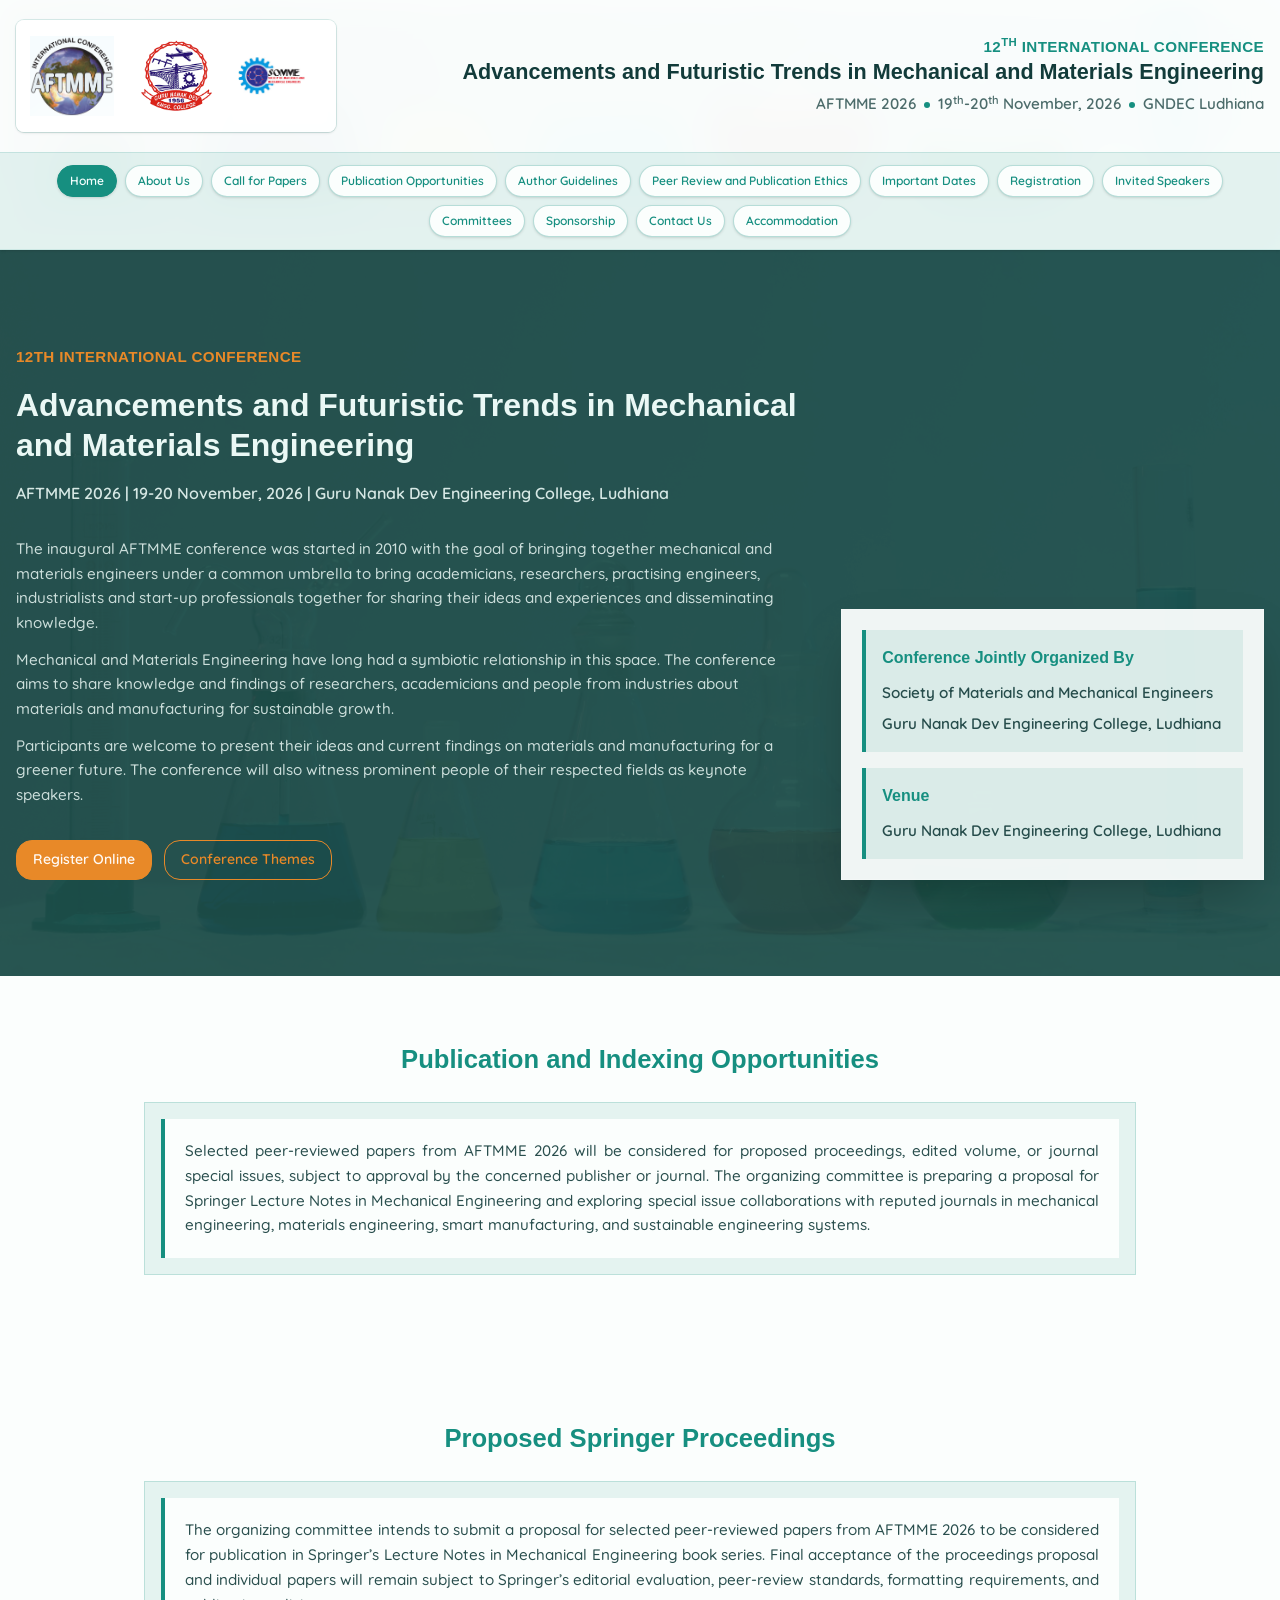
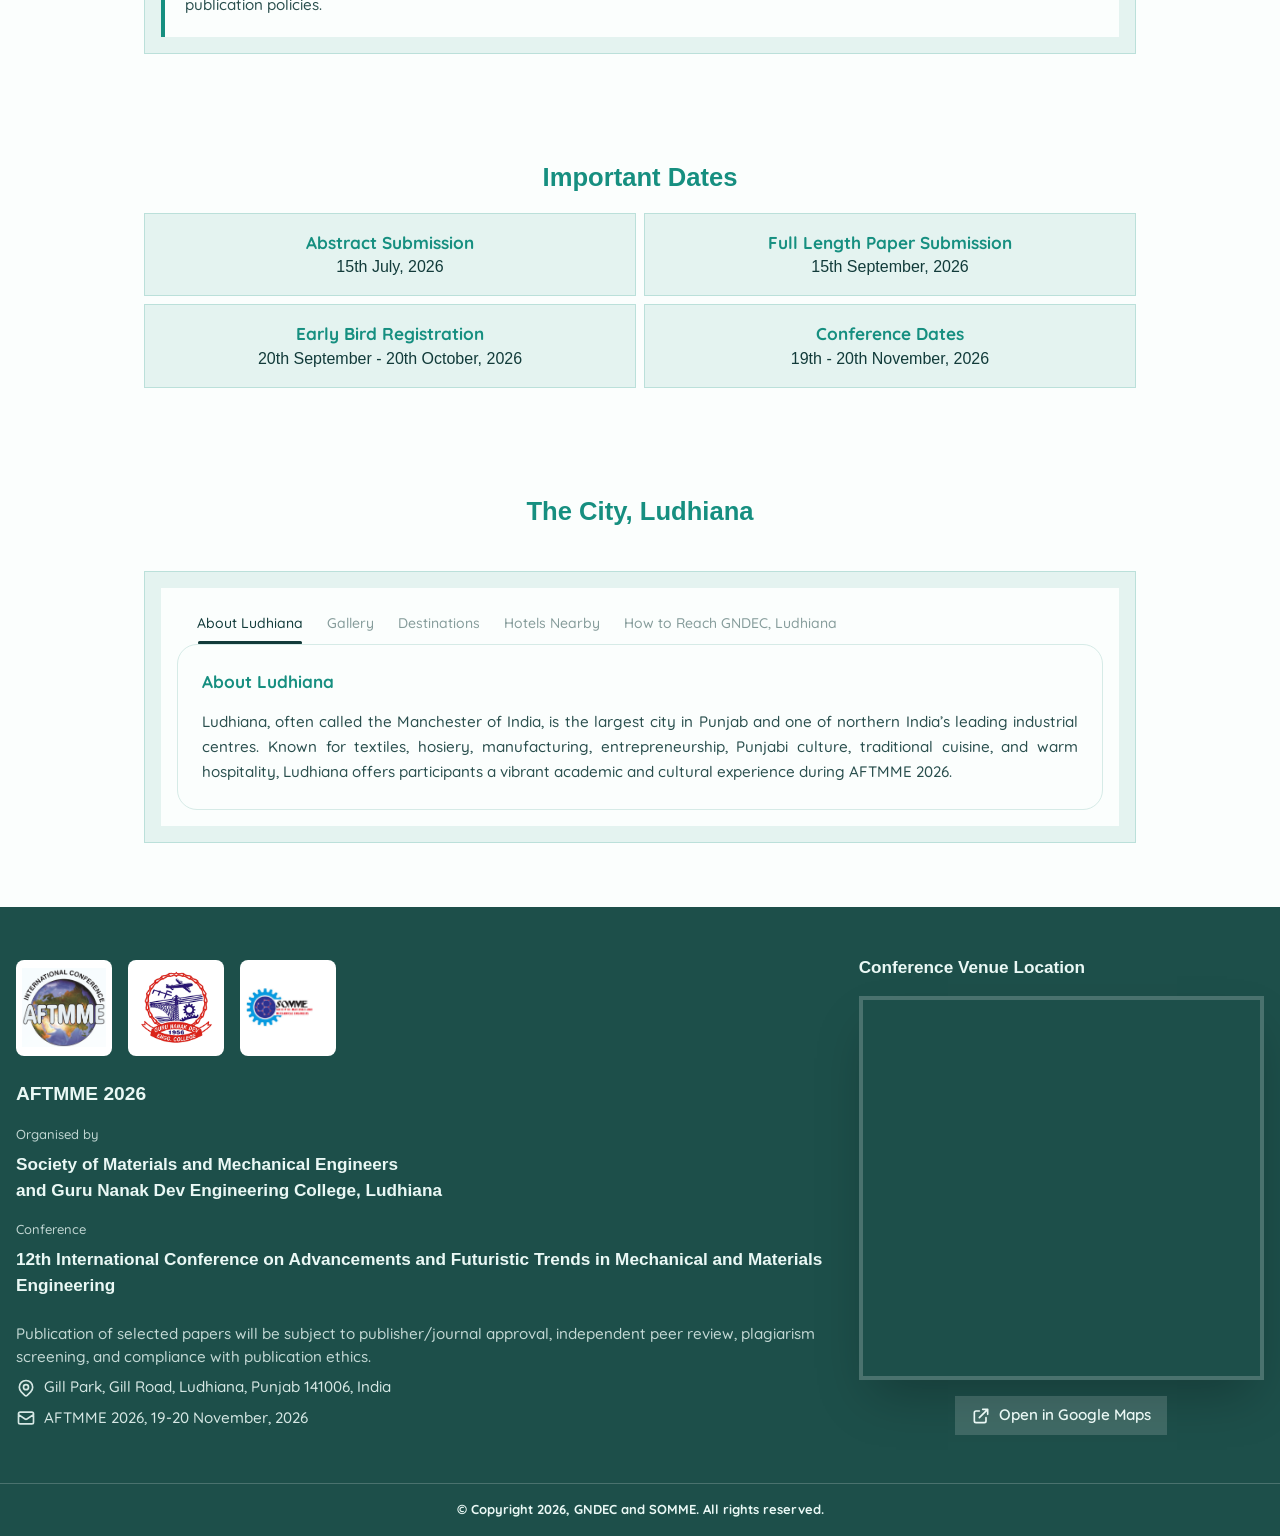
==== commit 3e3693fc: "changes 2" ====
--- a/index.html
+++ b/index.html
@@ -67,7 +67,7 @@
 
       
       <a id="call-for-papers" href="./cfp.html" class="btn btn-sm shadow-sm border-secondary/30 bg-base-100 text-secondary hover:bg-secondary hover:text-secondary-content hover:border-secondary" >
-  Call For Papers
+  Call for Papers
 </a>
 
       
@@ -101,7 +101,7 @@
 </a>
 
       
-      <a id="committee" href="./committees.html" class="btn btn-sm shadow-sm border-secondary/30 bg-base-100 text-secondary hover:bg-secondary hover:text-secondary-content hover:border-secondary" >
+      <a id="committees" href="./committees.html" class="btn btn-sm shadow-sm border-secondary/30 bg-base-100 text-secondary hover:bg-secondary hover:text-secondary-content hover:border-secondary" >
   Committees
 </a>
 
@@ -294,9 +294,6 @@
 
 <h2 class="text-center text-h2 font-bold text-secondary font-montserrat mb-4">The City, Ludhiana</h2>
 
-      <p class="text-body text-base-content/80 max-w-3xl mx-auto">
-        Ludhiana is Punjab's major industrial center and the host city for AFTMME 2026.
-      </p>
     </div>
     <div class="bg-secondary/10 border border-secondary/20 p-4">
       <div class="tabs tabs-xs md:tabs-md tabs-border w-full bg-base-100 p-4">
@@ -305,20 +302,9 @@
         <div class="tab-content border-base-300 bg-base-100 p-4 md:p-6 space-y-4">
           <h2 class="text-h5 font-bold text-secondary">About Ludhiana</h2>
           <p class="leading-relaxed text-justify text-base-content/90 text-body">
-            Ludhiana, often called the <strong>Manchester of India</strong>, is the largest city in Punjab and a major industrial hub of northern India. Known for textiles, hosiery, manufacturing, and entrepreneurship, the city blends Punjabi warmth with industrial energy.
+            Ludhiana, often called the Manchester of India, is the largest city in Punjab and one of northern India’s leading industrial centres. Known for textiles, hosiery, manufacturing, entrepreneurship, Punjabi culture, traditional cuisine, and warm hospitality, Ludhiana offers participants a vibrant academic and cultural experience during AFTMME 2026.
           </p>
-          <p class="hidden">
-            Ludhiana, often called the <strong>Manchester of India</strong>, is the
-            largest city in Punjab and a major industrial hub of northern India. Known
-            for its vibrant textile industry, hosiery exports, and entrepreneurial
-            spirit, Ludhiana blends tradition with progress. Beyond its economic
-            prowess, the city is rich in Punjabi culture — from lively folk dances and
-            sumptuous cuisine to warm hospitality. The Sutlej River runs along its
-            northern edge, offering a serene contrast to the city’s bustling life.
-            Whether you’re walking through old bazaars, exploring Gurudwaras, or
-            enjoying a glass of lassi at a roadside dhaba, Ludhiana promises an
-            experience full of heart and energy.
-          </p>
+
         </div>
 
         <!-- Tab 2 -->
@@ -494,6 +480,7 @@
     </div>
   </div>
 </section>
+
   </div>
 
   <!-- Footer -->
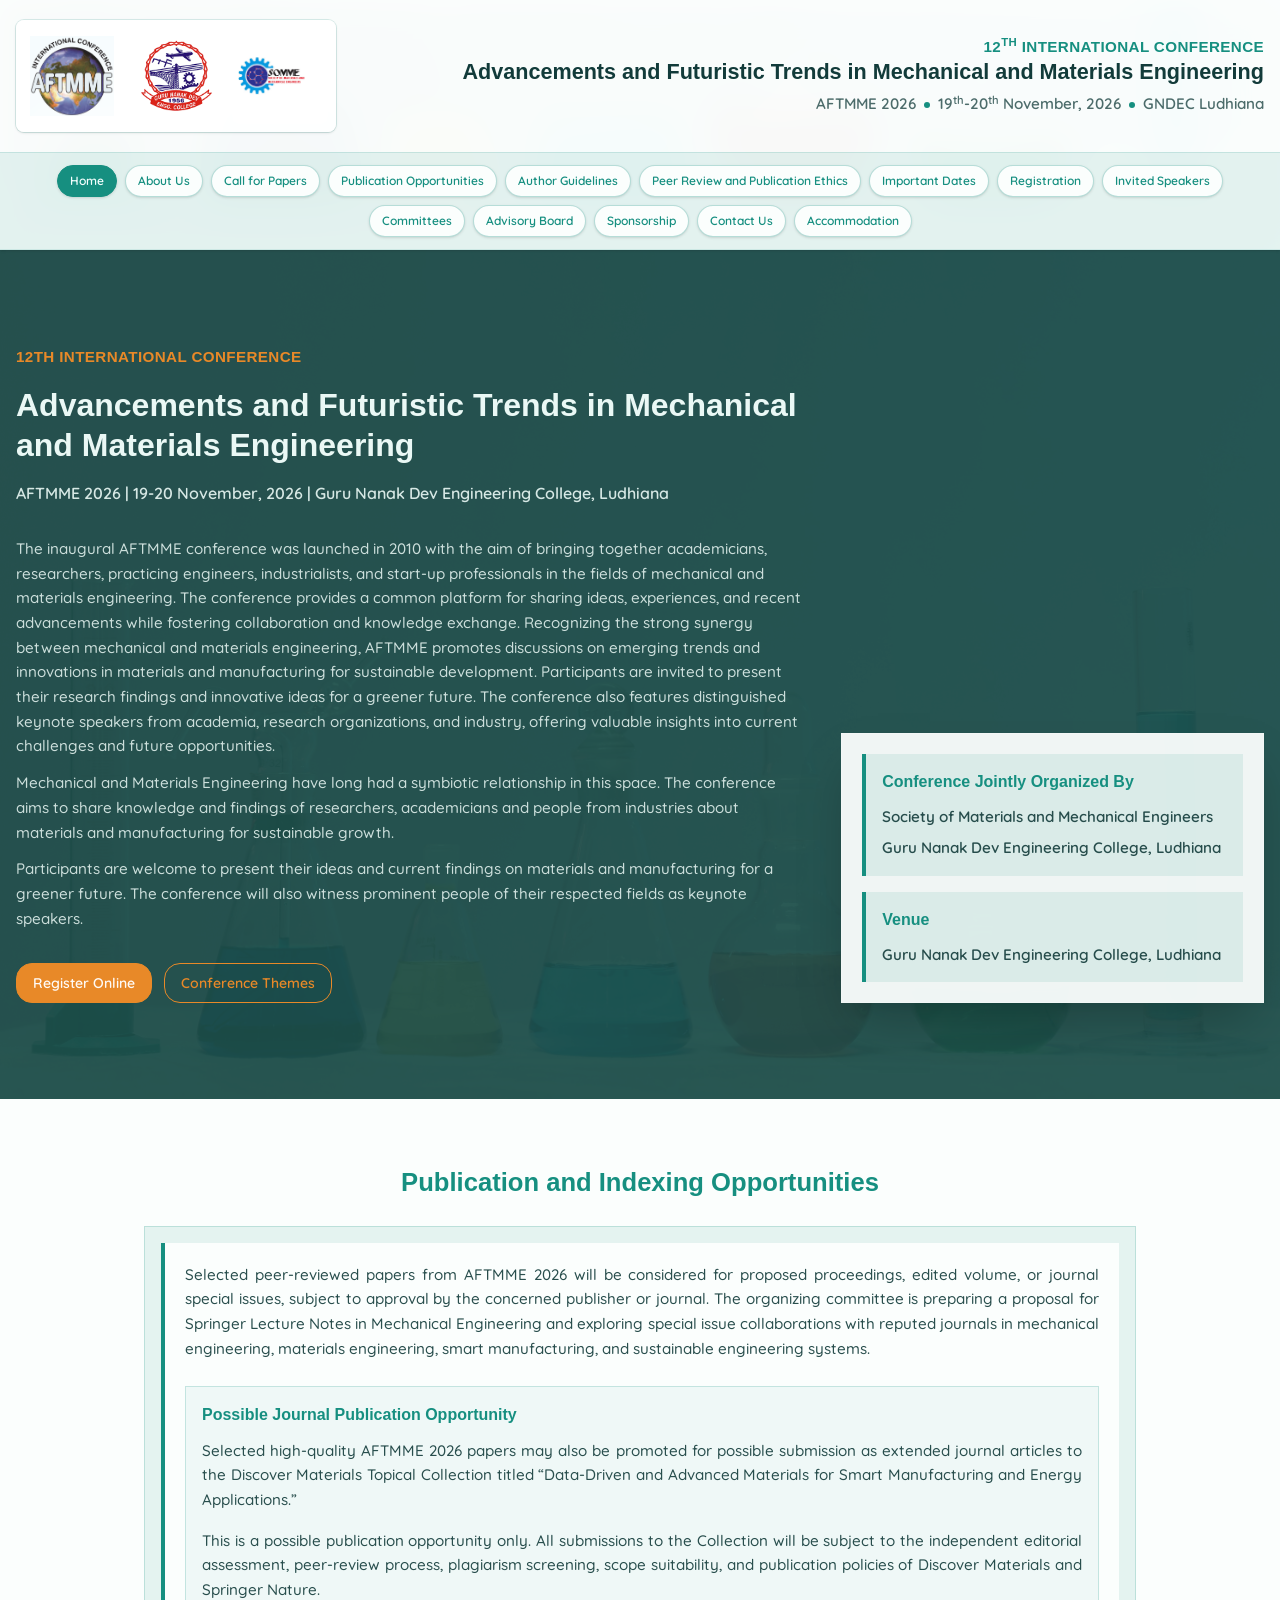
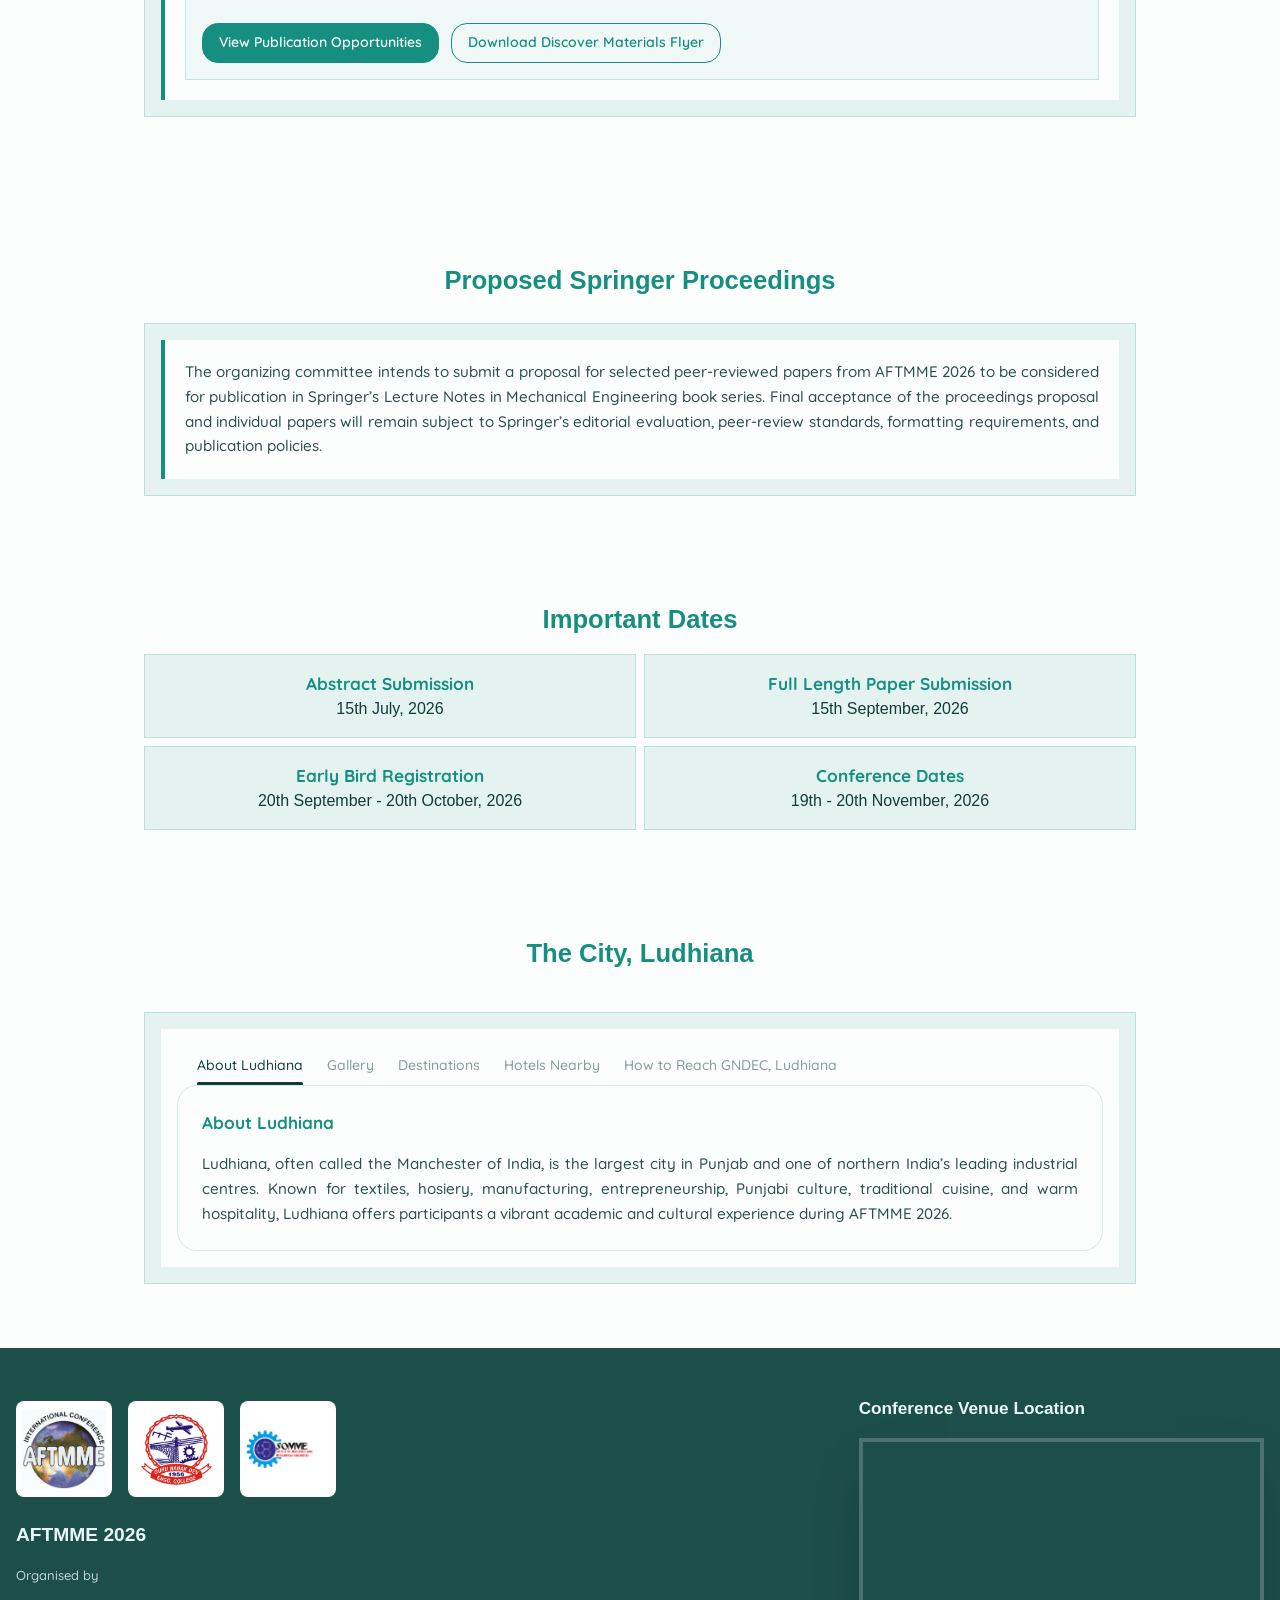
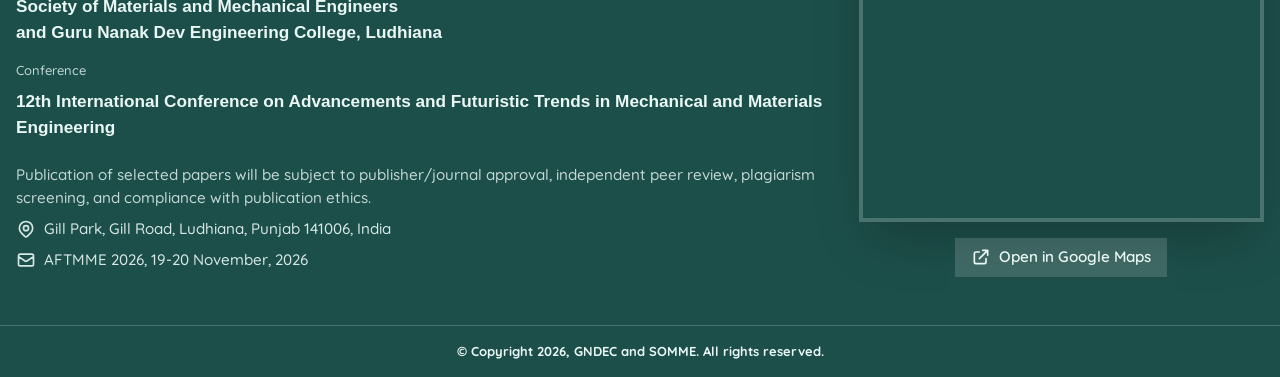
==== commit b4253ed0: "updated changes" ====
--- a/index.html
+++ b/index.html
@@ -5,8 +5,13 @@
   <meta charset="UTF-8">
   <meta name="viewport" content="width=device-width, initial-scale=1.0">
 
-  <title>AFTMME
+  <title>
+    AFTMME 2026 | International Conference on Mechanical and Materials Engineering | GNDEC Ludhiana
   </title>
+  <meta name="description" content="AFTMME 2026 – 12th International Conference on Advancements and Futuristic Trends in Mechanical and Materials Engineering at Guru Nanak Dev Engineering College, Ludhiana. Submit papers, register online, view themes and important dates.">
+
+  <meta name="keywords" content="AFTMME 2026, mechanical engineering conference India, materials engineering conference 2026, international mechanical conference India">
+  <link rel="canonical" href="https://gndec.ac.in/aftmme-web/">
   <link rel="preconnect" href="https://fonts.googleapis.com">
   <link rel="preconnect" href="https://fonts.gstatic.com" crossorigin>
   <link href="https://fonts.googleapis.com/css2?family=Quicksand:wght@300..700&display=swap" rel="stylesheet">
@@ -106,6 +111,11 @@
 </a>
 
       
+      <a id="advisory-board" href="./advisory-board.html" class="btn btn-sm shadow-sm border-secondary/30 bg-base-100 text-secondary hover:bg-secondary hover:text-secondary-content hover:border-secondary" >
+  Advisory Board
+</a>
+
+      
       <a id="sponsorship" href="./sponsorship.html" class="btn btn-sm shadow-sm border-secondary/30 bg-base-100 text-secondary hover:bg-secondary hover:text-secondary-content hover:border-secondary" >
   Sponsorship
 </a>
@@ -151,7 +161,7 @@
 
           <div class="mt-8 grid gap-3">
             
-            <p class="text-body text-left leading-relaxed text-neutral-content/85">The inaugural AFTMME conference was started in 2010 with the goal of bringing together mechanical and materials engineers under a common umbrella to bring academicians, researchers, practising engineers, industrialists and start-up professionals together for sharing their ideas and experiences and disseminating knowledge.</p>
+            <p class="text-body text-left leading-relaxed text-neutral-content/85">The inaugural AFTMME conference was launched in 2010 with the aim of bringing together academicians, researchers, practicing engineers, industrialists, and start-up professionals in the fields of mechanical and materials engineering. The conference provides a common platform for sharing ideas, experiences, and recent advancements while fostering collaboration and knowledge exchange. Recognizing the strong synergy between mechanical and materials engineering, AFTMME promotes discussions on emerging trends and innovations in materials and manufacturing for sustainable development. Participants are invited to present their research findings and innovative ideas for a greener future. The conference also features distinguished keynote speakers from academia, research organizations, and industry, offering valuable insights into current challenges and future opportunities.</p>
             
             <p class="text-body text-left leading-relaxed text-neutral-content/85">Mechanical and Materials Engineering have long had a symbiotic relationship in this space. The conference aims to share knowledge and findings of researchers, academicians and people from industries about materials and manufacturing for sustainable growth.</p>
             
@@ -211,6 +221,19 @@
               materials engineering, smart manufacturing, and sustainable
               engineering systems.
             </p>
+            <div class="mt-6 bg-secondary/5 p-4 border border-secondary/20 text-left">
+              <h3 class="text-h6 text-secondary font-montserrat font-bold mb-3">Possible Journal Publication Opportunity</h3>
+              <p class="text-body text-base-content/90 leading-relaxed text-justify">
+                Selected high-quality AFTMME 2026 papers may also be promoted for possible submission as extended journal articles to the Discover Materials Topical Collection titled “Data-Driven and Advanced Materials for Smart Manufacturing and Energy Applications.”
+              </p>
+              <p class="text-body text-base-content/90 leading-relaxed text-justify mt-4">
+                This is a possible publication opportunity only. All submissions to the Collection will be subject to the independent editorial assessment, peer-review process, plagiarism screening, scope suitability, and publication policies of Discover Materials and Springer Nature.
+              </p>
+              <div class="flex flex-col sm:flex-row gap-3 mt-5">
+                <a href="./publication-opportunities" class="btn btn-secondary">View Publication Opportunities</a>
+                <a href="./assets/docs/Discover_Materials_Topical_Collection_AFTMME2026.pdf" class="btn btn-outline btn-secondary">Download Discover Materials Flyer</a>
+              </div>
+            </div>
           </div>
         </article>
       </div>
@@ -561,6 +584,25 @@
     </div>
   </footer>
   <script src="./js/navbar.js"> </script>
+  <script type="application/ld+json">
+    {
+      "@context": "https://schema.org",
+      "@type": "Event",
+      "name": "AFTMME 2026",
+      "startDate": "2026-11-19",
+      "endDate": "2026-11-20",
+      "eventAttendanceMode": "https://schema.org/OfflineEventAttendanceMode",
+      "location": {
+        "@type": "Place",
+        "name": "Guru Nanak Dev Engineering College",
+        "address": "Ludhiana, Punjab, India"
+      },
+      "organizer": {
+        "@type": "Organization",
+        "name": "GNDEC"
+      }
+    }
+  </script>
 </body>
 
-</html>
+</html>
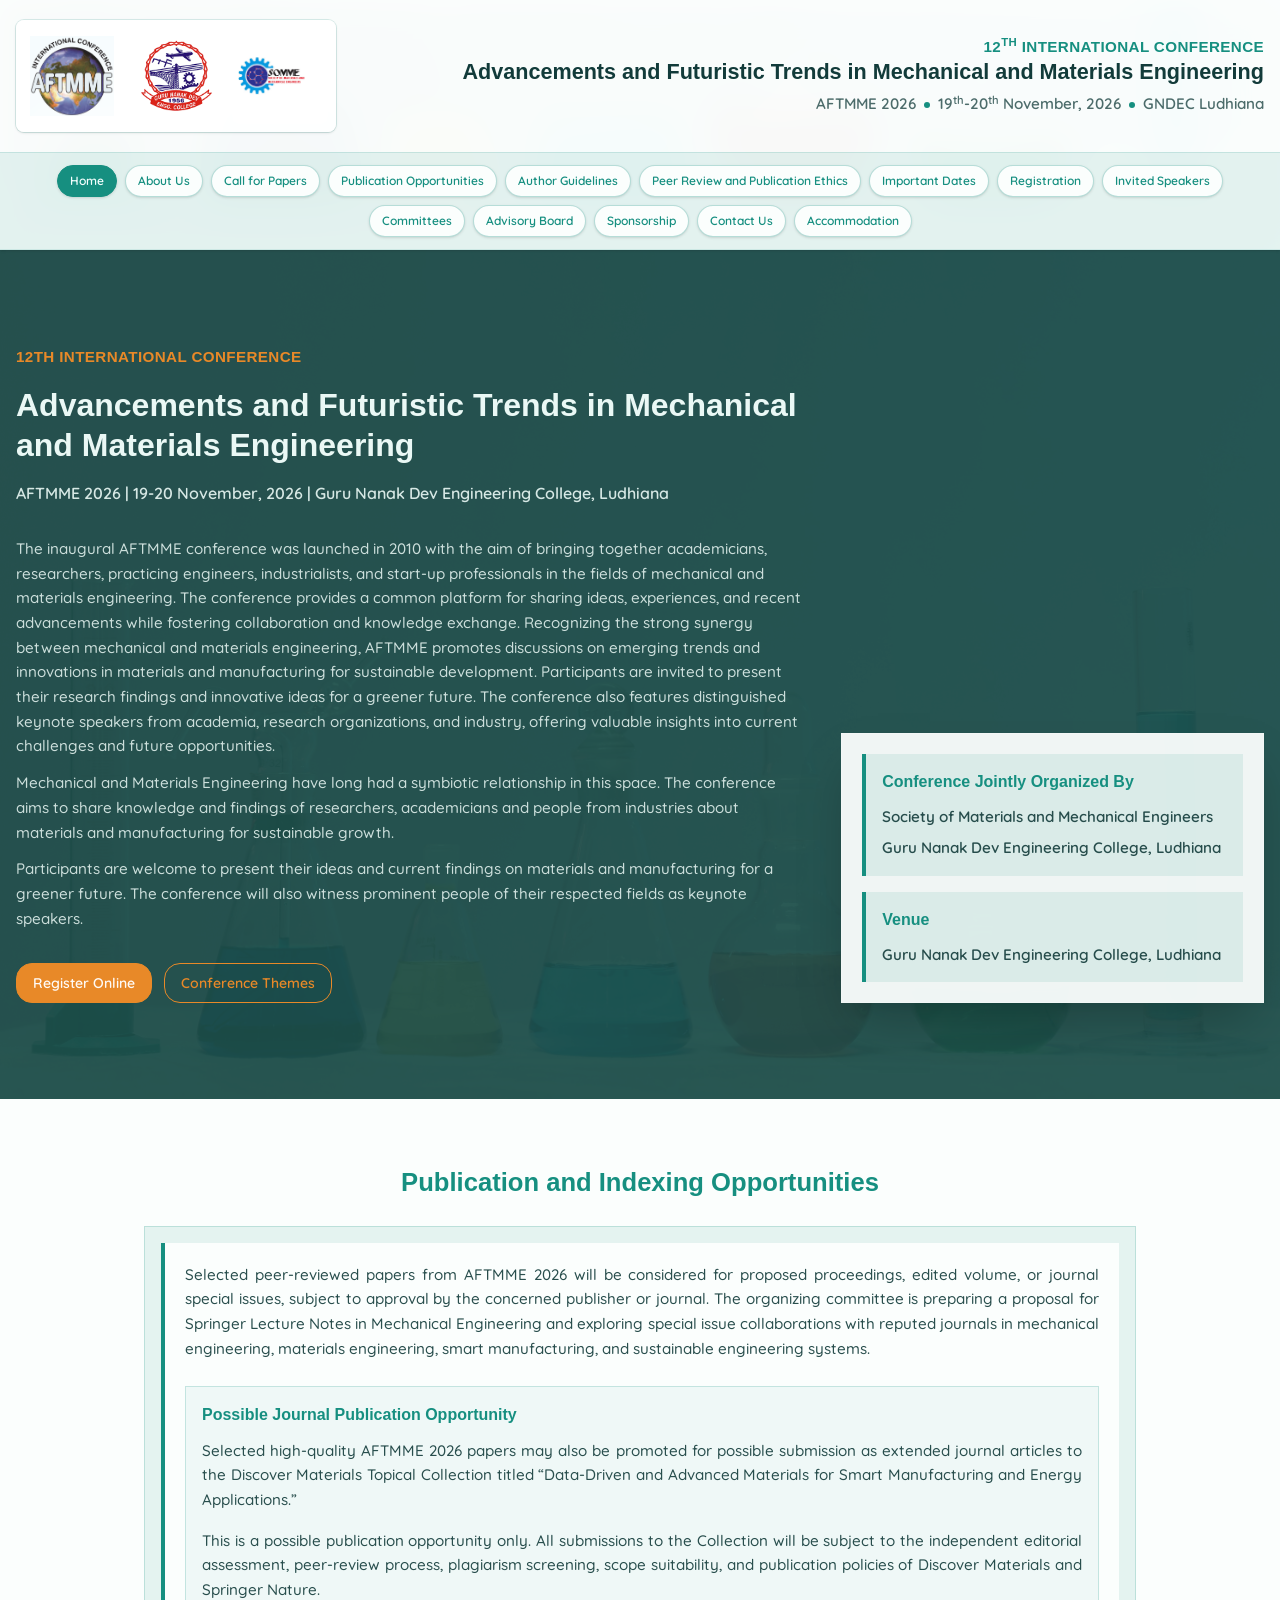
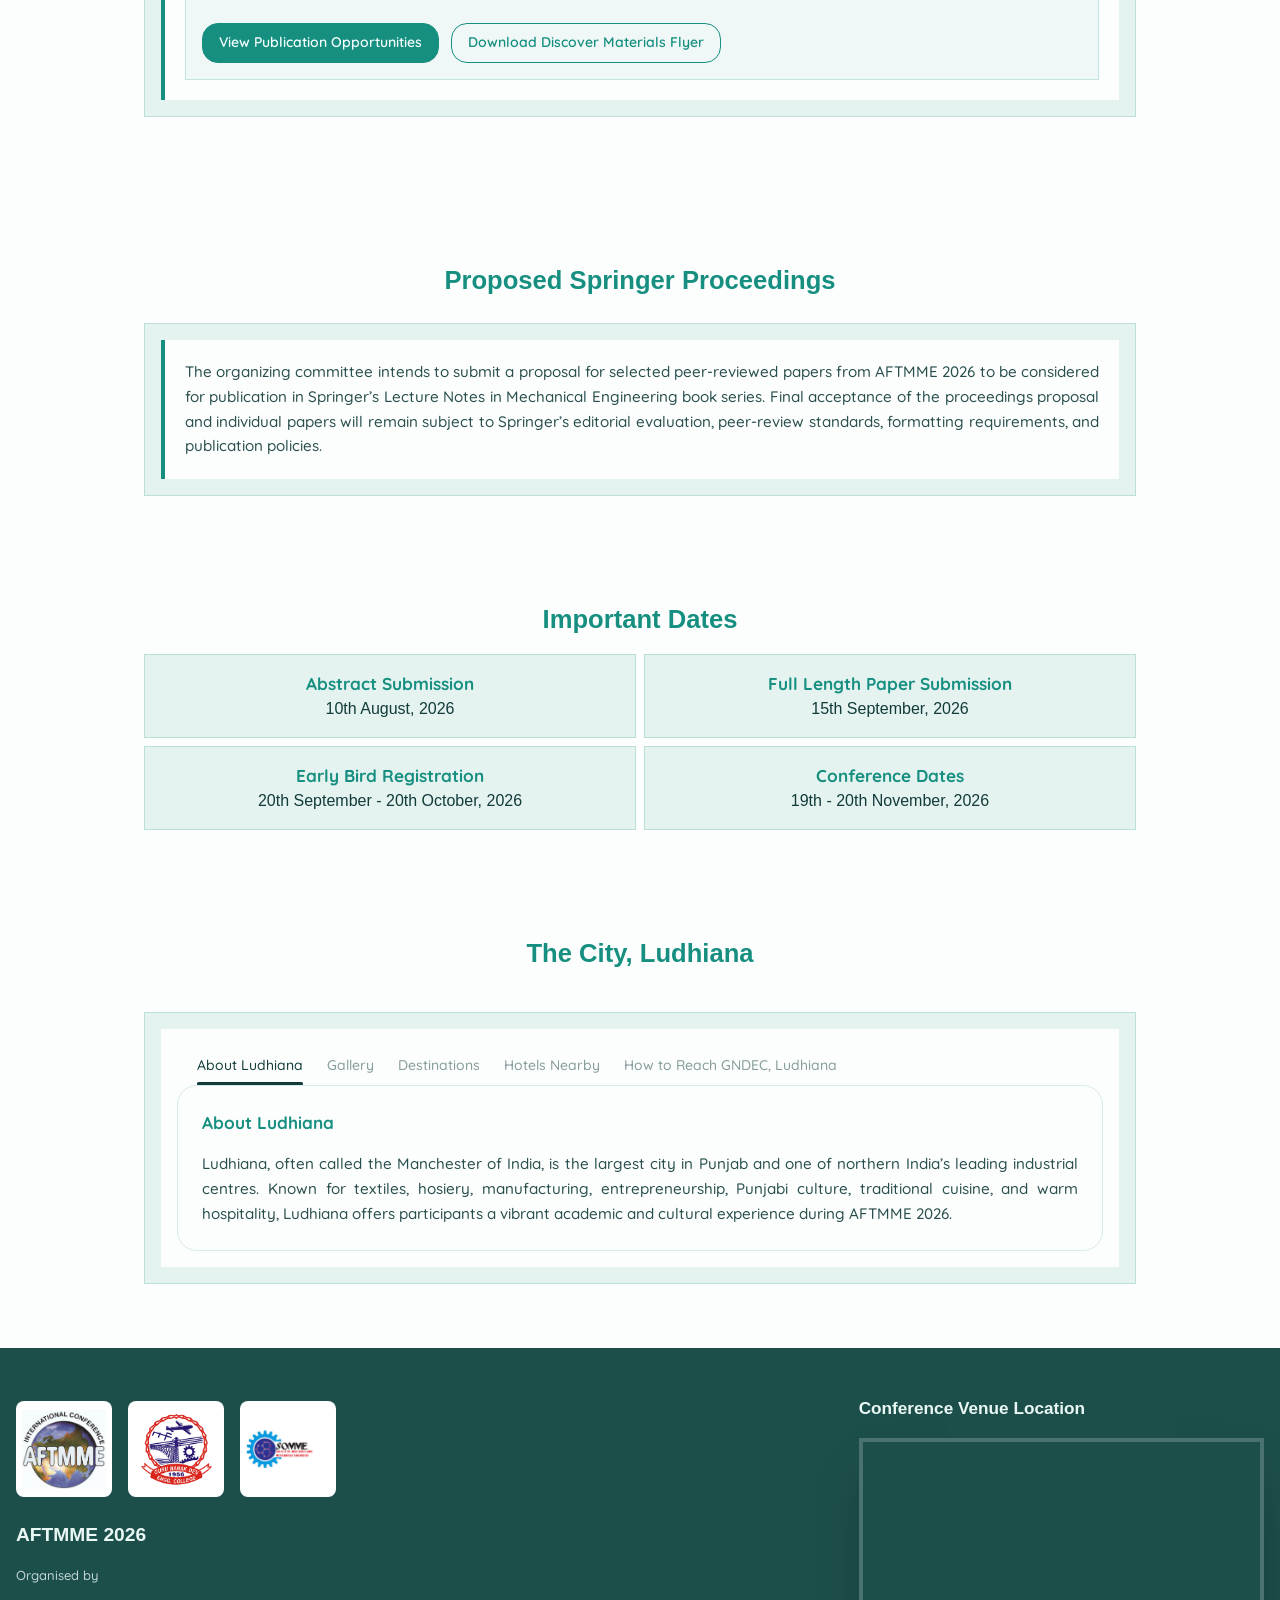
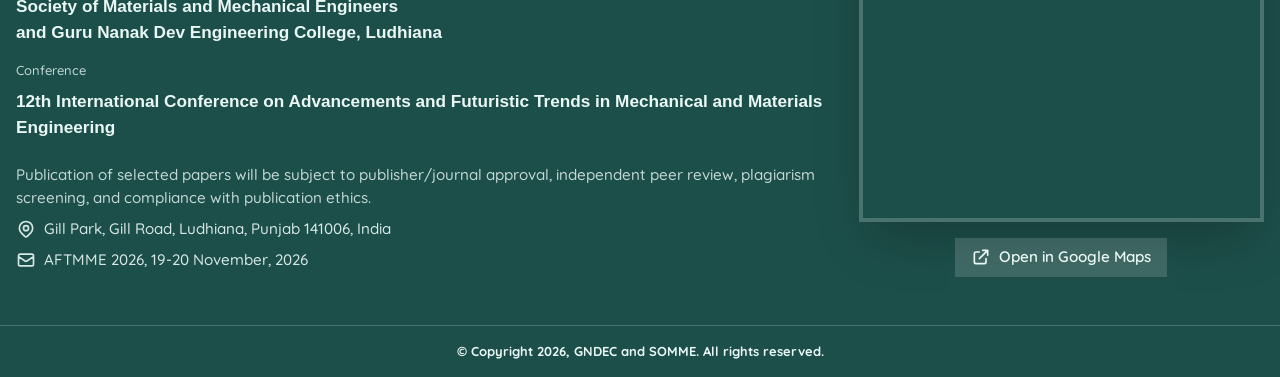
==== commit 70b3eb8d: "changed dates for submission" ====
--- a/index.html
+++ b/index.html
@@ -274,10 +274,10 @@
     </div>
     <div class="grid grid-cols-1 md:grid-cols-2 gap-2 p-3 md:p-0">
       
-      <a href="https://calendar.google.com/calendar/render?action=TEMPLATE&amp;text=AFTMME+2026+Abstract+Submission&amp;dates=20260715/20260716&amp;details=Submit+your+abstract+for+AFTMME+2026&amp;sf=true&amp;output=xml" target="_blank" rel="noopener noreferrer" class="timeline-item p-4 bg-secondary/10 border border-secondary/20 hover:bg-secondary/20 transition-colors">
+      <a href="https://calendar.google.com/calendar/render?action=TEMPLATE&amp;text=AFTMME+2026+Abstract+Submission&amp;dates=20260810/20260811&amp;details=Submit+your+abstract+for+AFTMME+2026&amp;sf=true&amp;output=xml" target="_blank" rel="noopener noreferrer" class="timeline-item p-4 bg-secondary/10 border border-secondary/20 hover:bg-secondary/20 transition-colors">
         <div class="text-center flex flex-col items-center">
           <div class="text-h5 font-black text-secondary">Abstract Submission</div>
-          <time class="font-montserrat text-h6 font-medium">15th July, 2026</time>
+          <time class="font-montserrat text-h6 font-medium">10th August, 2026</time>
         </div>
       </a>
       
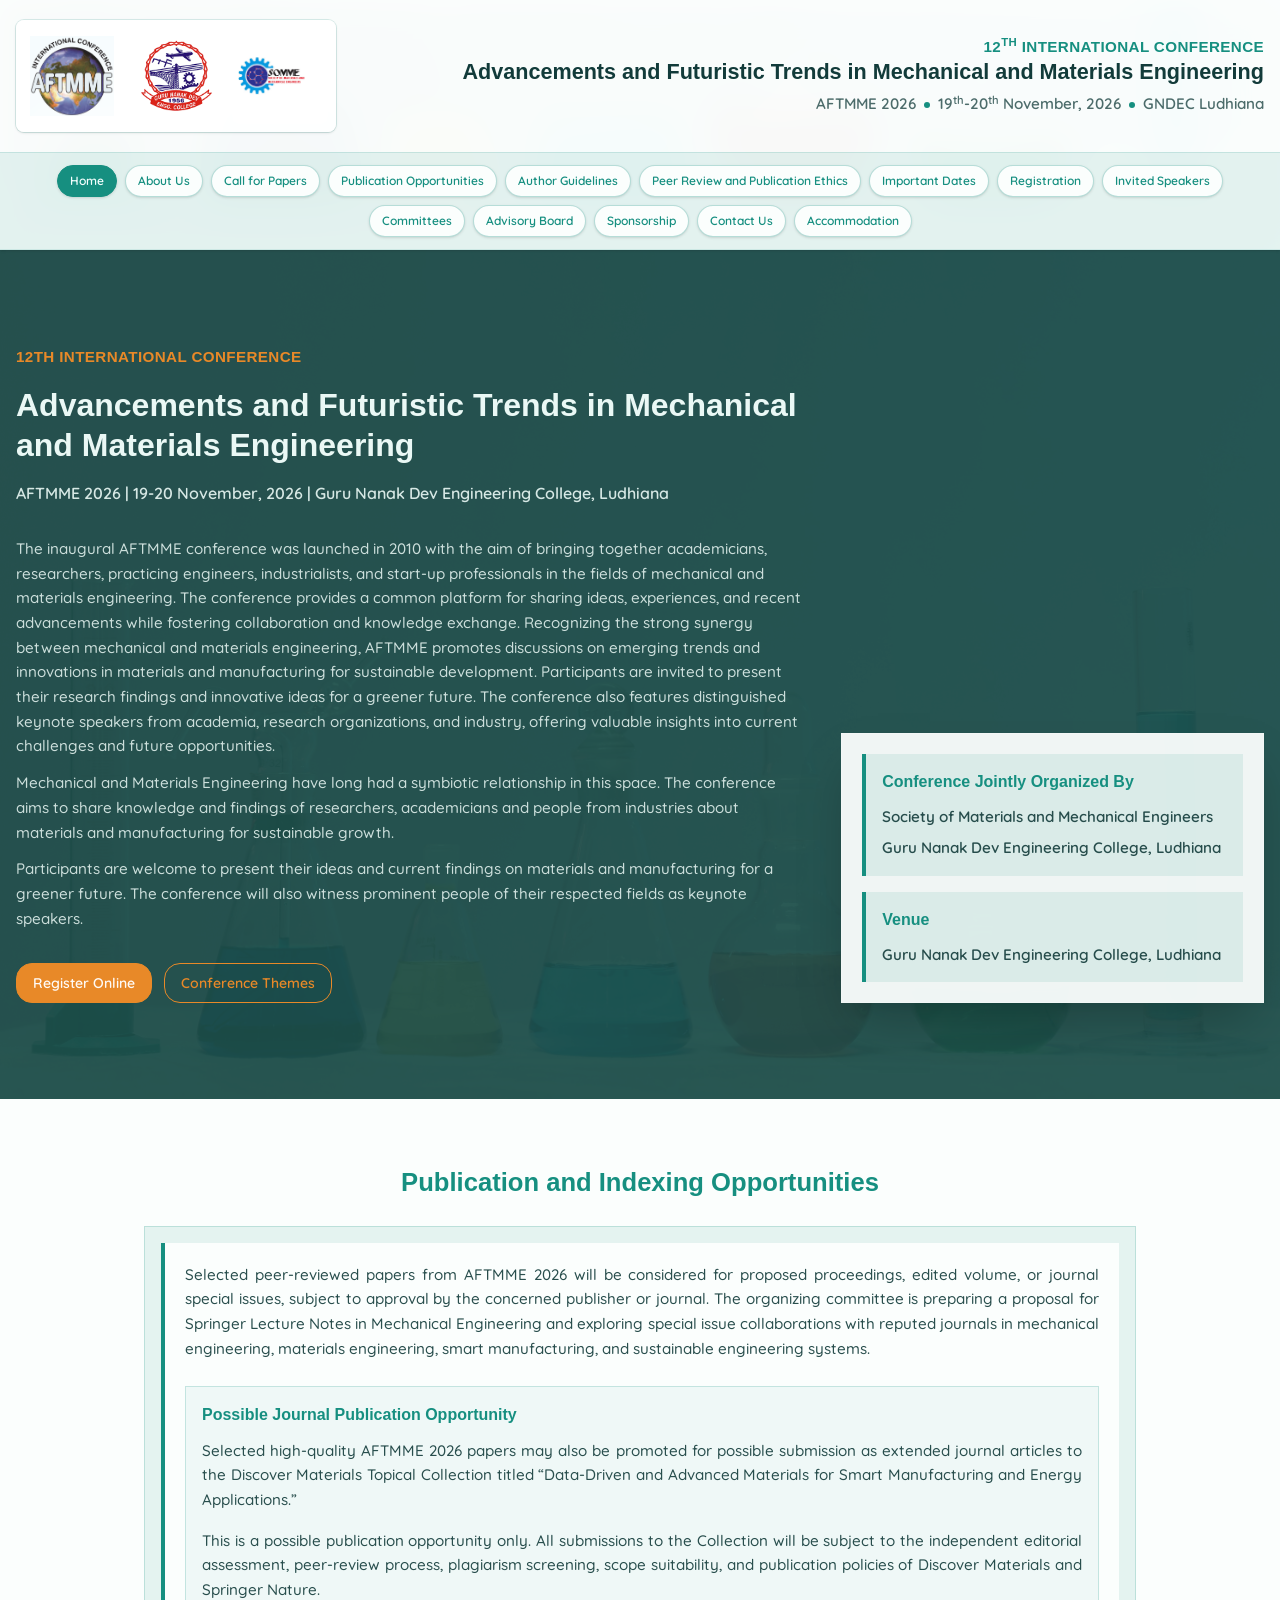
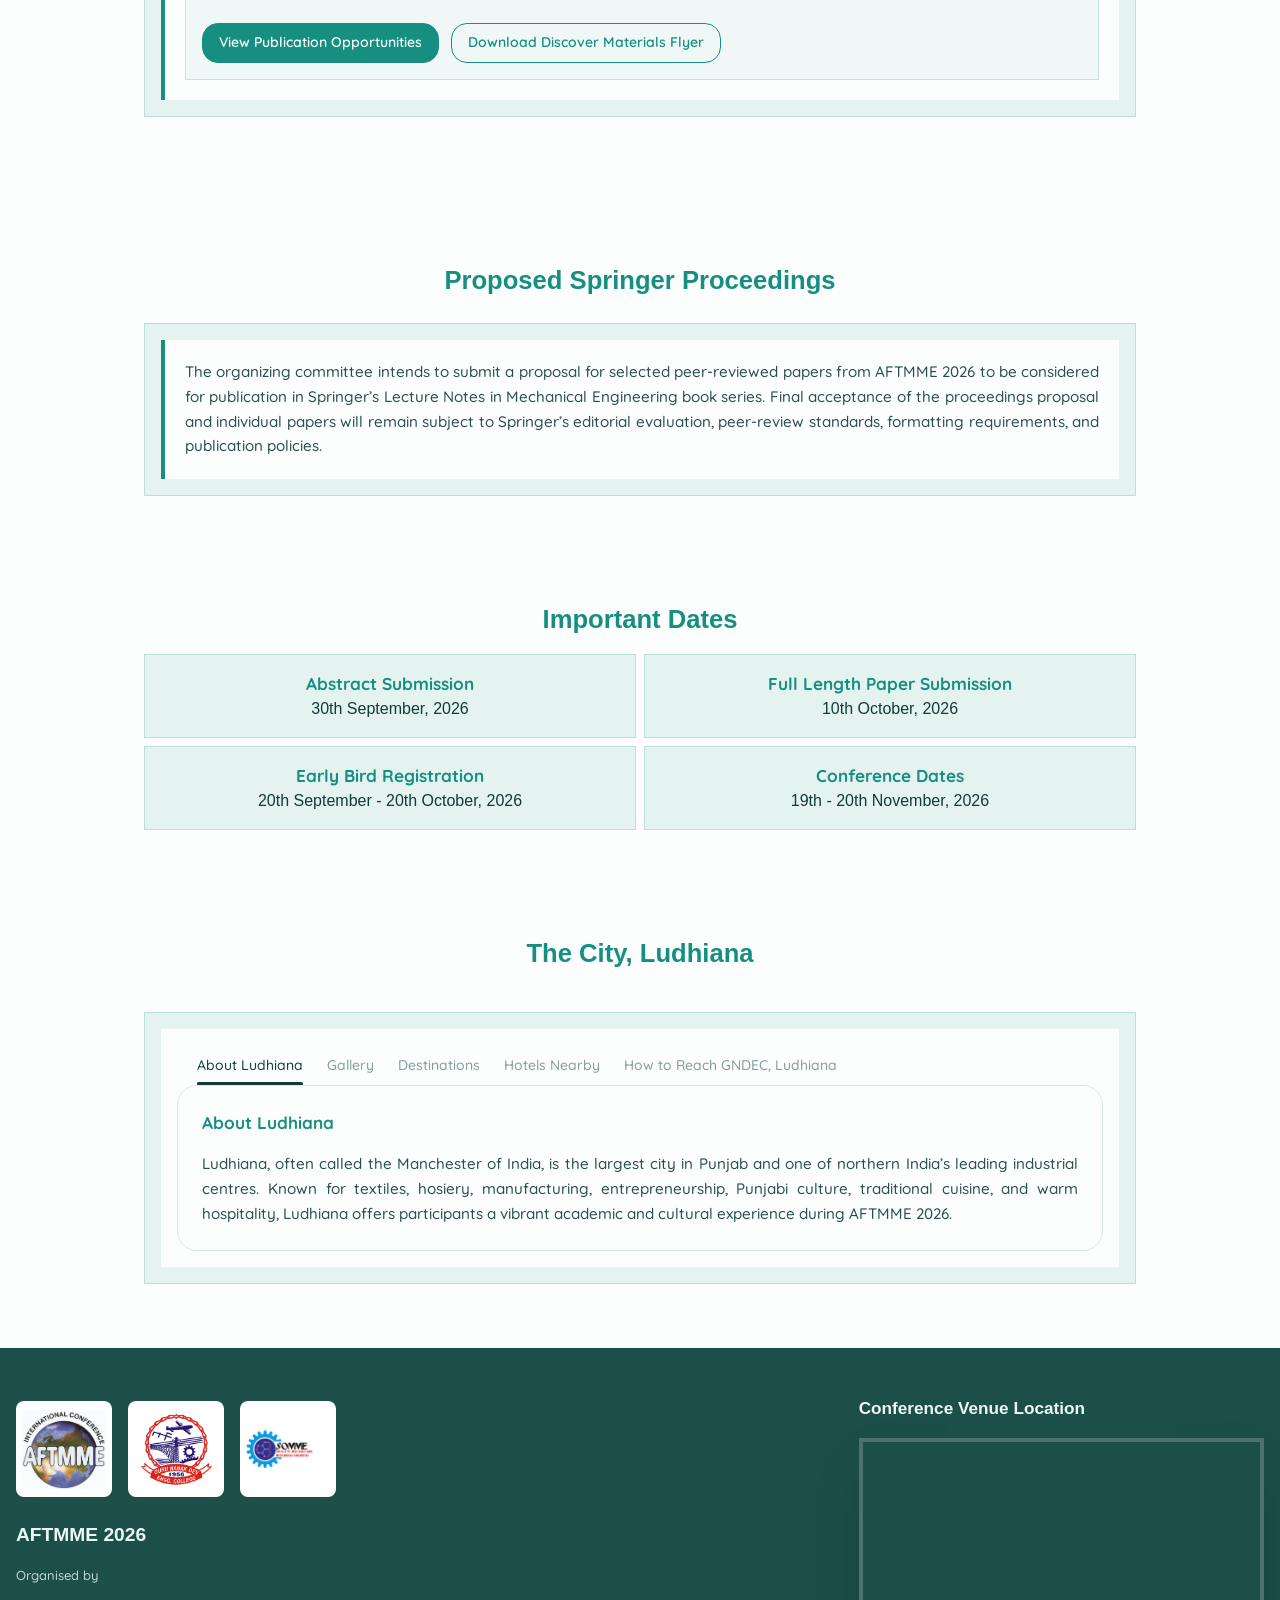
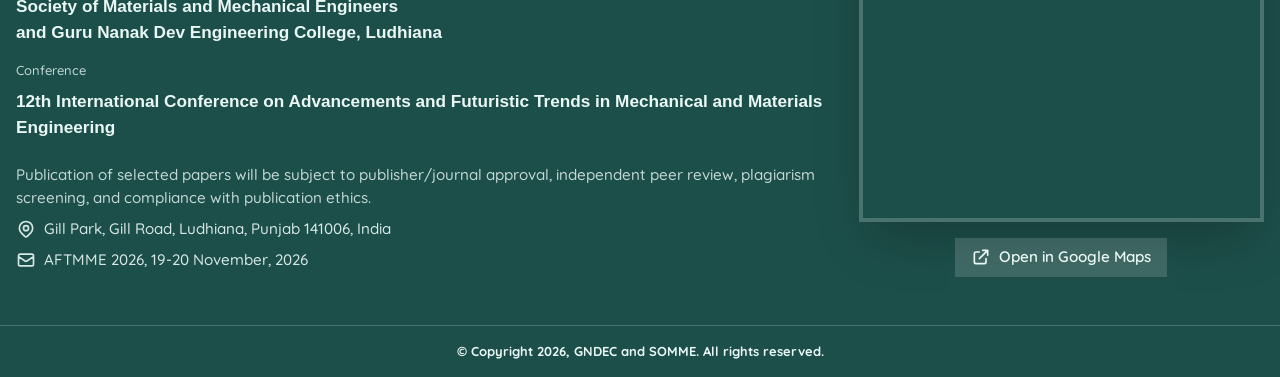
==== commit b18b3d2a: "changed dates" ====
--- a/index.html
+++ b/index.html
@@ -274,17 +274,17 @@
     </div>
     <div class="grid grid-cols-1 md:grid-cols-2 gap-2 p-3 md:p-0">
       
-      <a href="https://calendar.google.com/calendar/render?action=TEMPLATE&amp;text=AFTMME+2026+Abstract+Submission&amp;dates=20260810/20260811&amp;details=Submit+your+abstract+for+AFTMME+2026&amp;sf=true&amp;output=xml" target="_blank" rel="noopener noreferrer" class="timeline-item p-4 bg-secondary/10 border border-secondary/20 hover:bg-secondary/20 transition-colors">
+      <a href="https://calendar.google.com/calendar/render?action=TEMPLATE&amp;text=AFTMME+2026+Abstract+Submission&amp;dates=20260930/20261001&amp;details=Submit+your+abstract+for+AFTMME+2026&amp;sf=true&amp;output=xml" target="_blank" rel="noopener noreferrer" class="timeline-item p-4 bg-secondary/10 border border-secondary/20 hover:bg-secondary/20 transition-colors">
         <div class="text-center flex flex-col items-center">
           <div class="text-h5 font-black text-secondary">Abstract Submission</div>
-          <time class="font-montserrat text-h6 font-medium">10th August, 2026</time>
+          <time class="font-montserrat text-h6 font-medium">30th September, 2026</time>
         </div>
       </a>
       
-      <a href="https://calendar.google.com/calendar/render?action=TEMPLATE&amp;text=AFTMME+2026+Full+Length+Paper+Submission&amp;dates=20260915/20260916&amp;details=Submit+your+full+length+paper+for+AFTMME+2026&amp;sf=true&amp;output=xml" target="_blank" rel="noopener noreferrer" class="timeline-item p-4 bg-secondary/10 border border-secondary/20 hover:bg-secondary/20 transition-colors">
+      <a href="https://calendar.google.com/calendar/render?action=TEMPLATE&amp;text=AFTMME+2026+Full+Length+Paper+Submission&amp;dates=20261010/20261011&amp;details=Submit+your+full+length+paper+for+AFTMME+2026&amp;sf=true&amp;output=xml" target="_blank" rel="noopener noreferrer" class="timeline-item p-4 bg-secondary/10 border border-secondary/20 hover:bg-secondary/20 transition-colors">
         <div class="text-center flex flex-col items-center">
           <div class="text-h5 font-black text-secondary">Full Length Paper Submission</div>
-          <time class="font-montserrat text-h6 font-medium">15th September, 2026</time>
+          <time class="font-montserrat text-h6 font-medium">10th October, 2026</time>
         </div>
       </a>
       
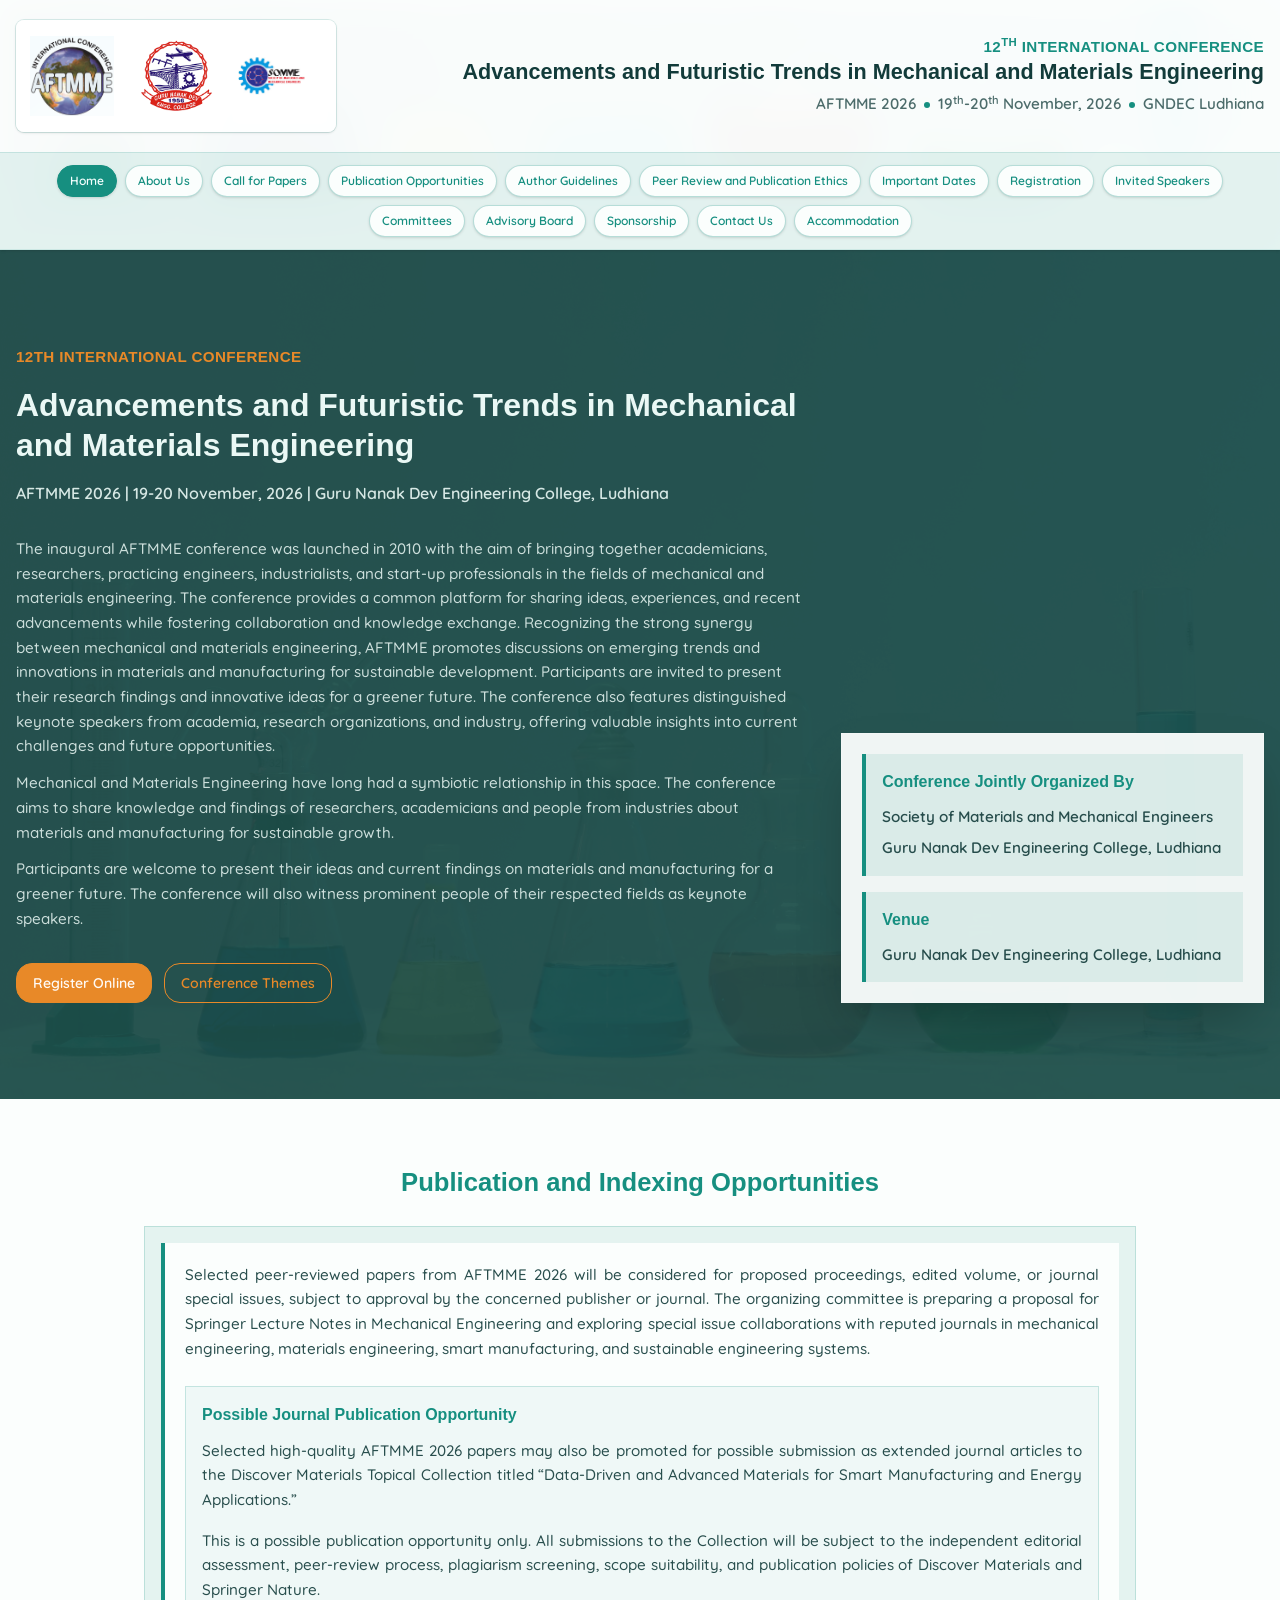
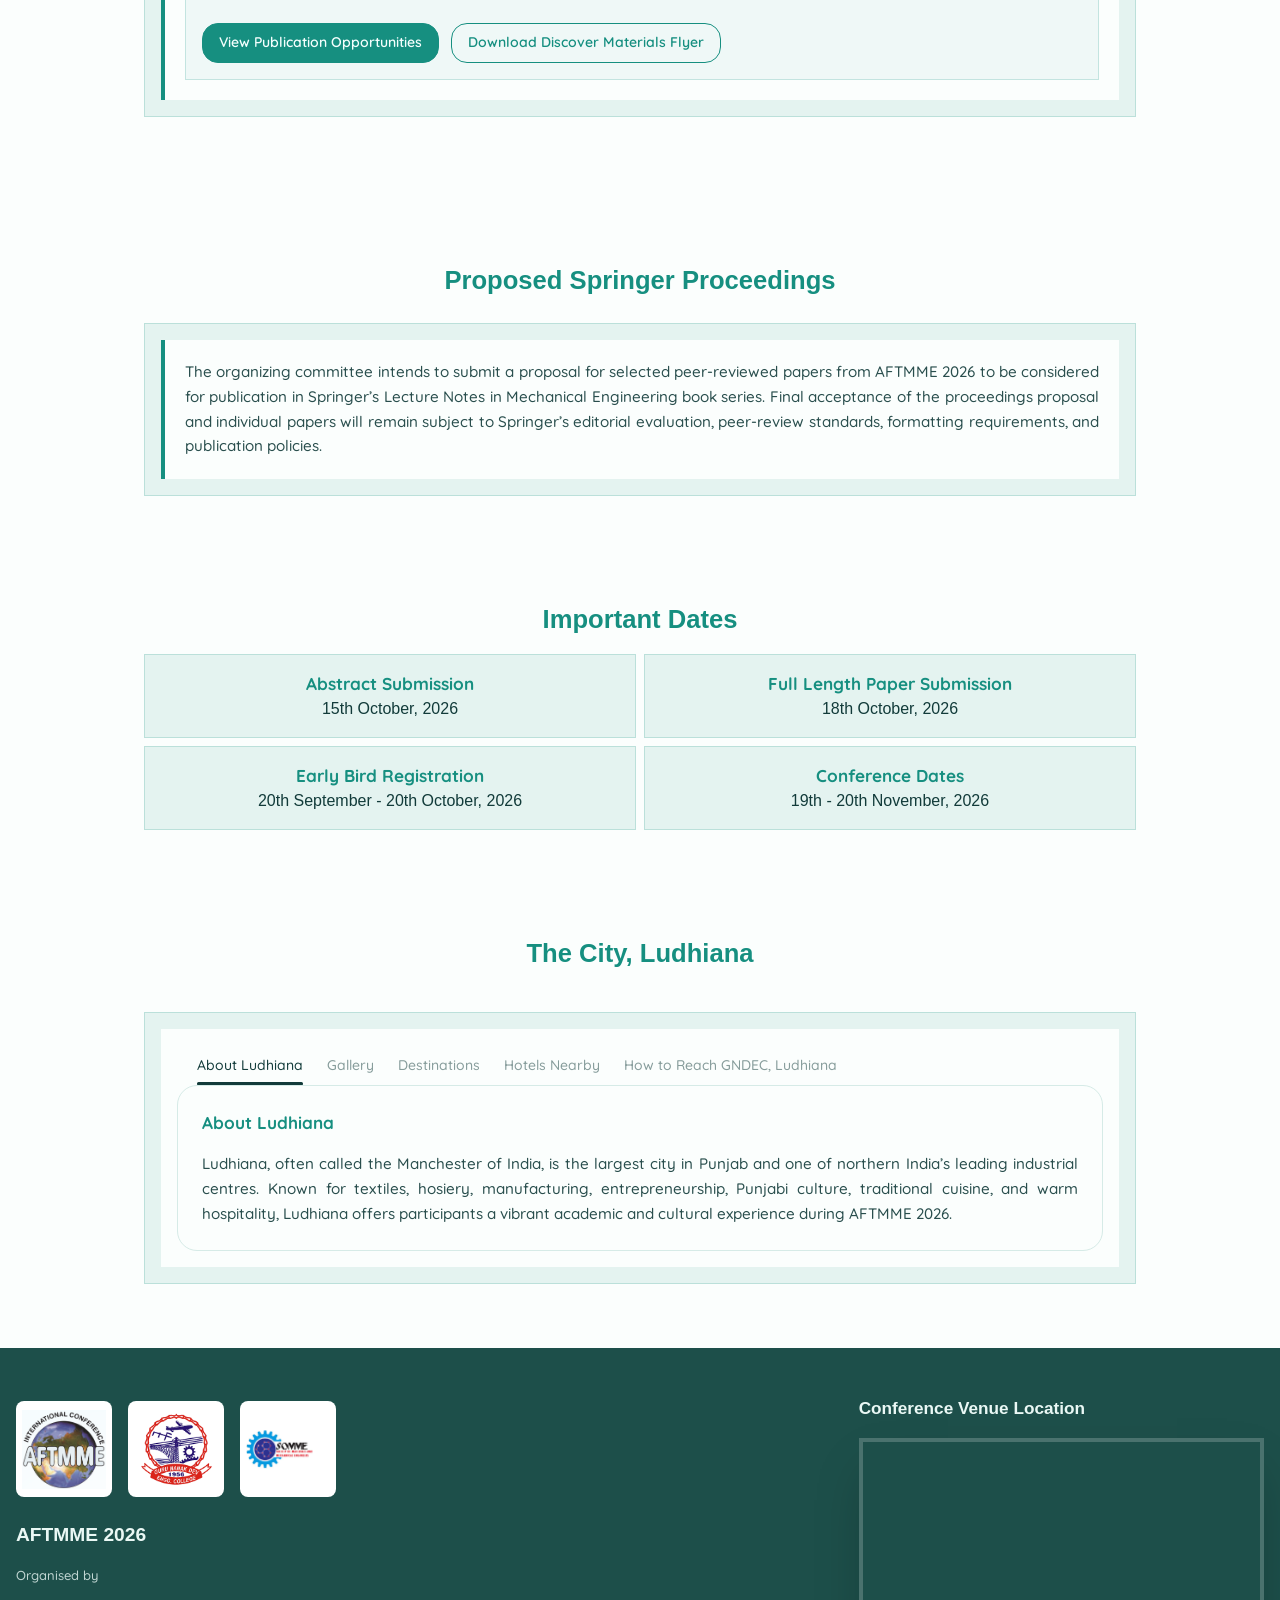
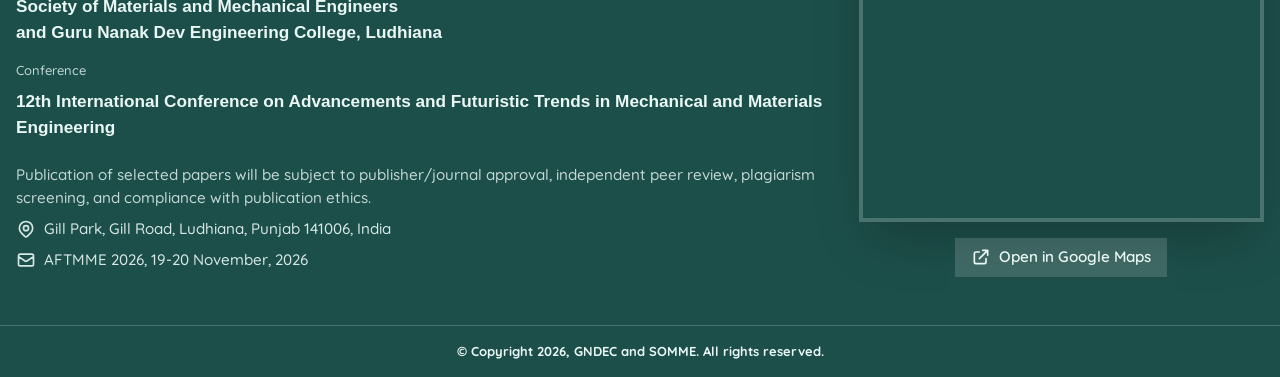
==== commit 040e5078: "Update conference site content" ====
--- a/index.html
+++ b/index.html
@@ -274,17 +274,17 @@
     </div>
     <div class="grid grid-cols-1 md:grid-cols-2 gap-2 p-3 md:p-0">
       
-      <a href="https://calendar.google.com/calendar/render?action=TEMPLATE&amp;text=AFTMME+2026+Abstract+Submission&amp;dates=20260930/20261001&amp;details=Submit+your+abstract+for+AFTMME+2026&amp;sf=true&amp;output=xml" target="_blank" rel="noopener noreferrer" class="timeline-item p-4 bg-secondary/10 border border-secondary/20 hover:bg-secondary/20 transition-colors">
+      <a href="https://calendar.google.com/calendar/render?action=TEMPLATE&amp;text=AFTMME+2026+Abstract+Submission&amp;dates=20261015/20261016&amp;details=Submit+your+abstract+for+AFTMME+2026&amp;sf=true&amp;output=xml" target="_blank" rel="noopener noreferrer" class="timeline-item p-4 bg-secondary/10 border border-secondary/20 hover:bg-secondary/20 transition-colors">
         <div class="text-center flex flex-col items-center">
           <div class="text-h5 font-black text-secondary">Abstract Submission</div>
-          <time class="font-montserrat text-h6 font-medium">30th September, 2026</time>
+          <time class="font-montserrat text-h6 font-medium">15th October, 2026</time>
         </div>
       </a>
       
-      <a href="https://calendar.google.com/calendar/render?action=TEMPLATE&amp;text=AFTMME+2026+Full+Length+Paper+Submission&amp;dates=20261010/20261011&amp;details=Submit+your+full+length+paper+for+AFTMME+2026&amp;sf=true&amp;output=xml" target="_blank" rel="noopener noreferrer" class="timeline-item p-4 bg-secondary/10 border border-secondary/20 hover:bg-secondary/20 transition-colors">
+      <a href="https://calendar.google.com/calendar/render?action=TEMPLATE&amp;text=AFTMME+2026+Full+Length+Paper+Submission&amp;dates=20261018/20261019&amp;details=Submit+your+full+length+paper+for+AFTMME+2026&amp;sf=true&amp;output=xml" target="_blank" rel="noopener noreferrer" class="timeline-item p-4 bg-secondary/10 border border-secondary/20 hover:bg-secondary/20 transition-colors">
         <div class="text-center flex flex-col items-center">
           <div class="text-h5 font-black text-secondary">Full Length Paper Submission</div>
-          <time class="font-montserrat text-h6 font-medium">10th October, 2026</time>
+          <time class="font-montserrat text-h6 font-medium">18th October, 2026</time>
         </div>
       </a>
       
